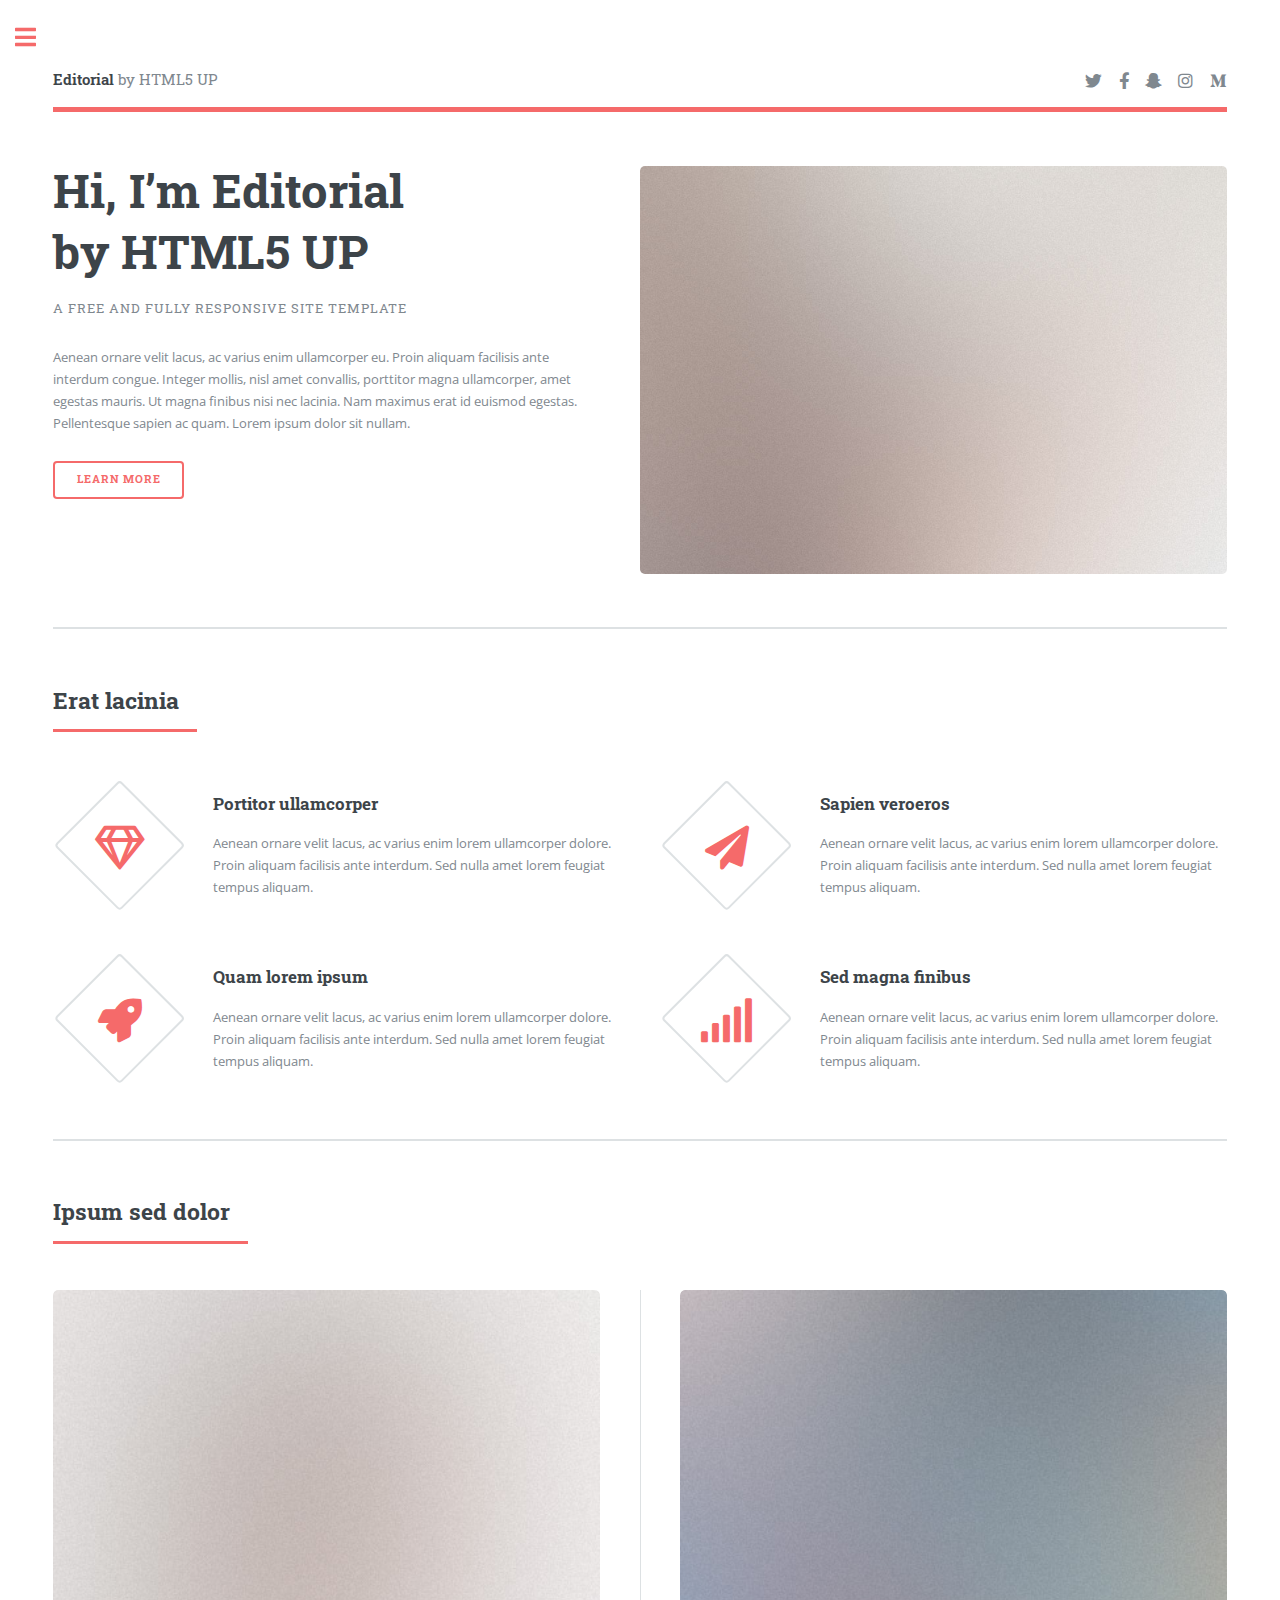
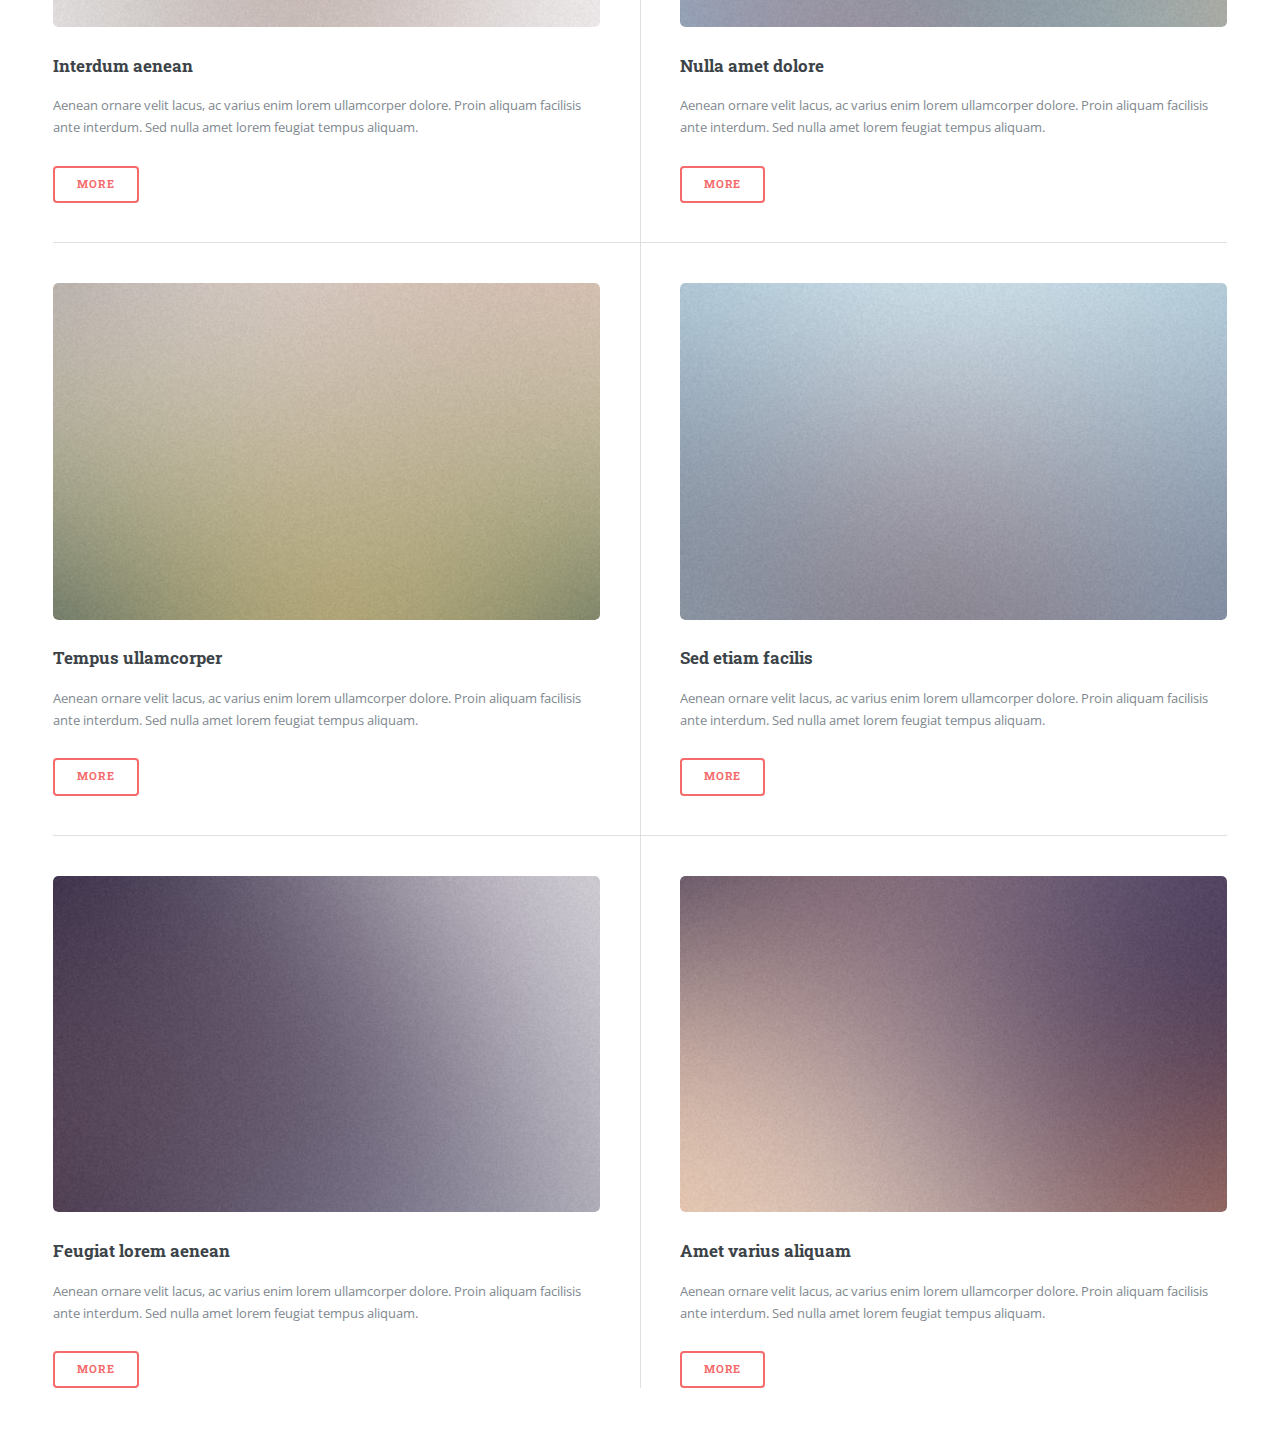
==== docs/index.html @ 372efa98 "updates" ====
<!DOCTYPE HTML>
<!--
	Editorial by HTML5 UP
	html5up.net | @ajlkn
	Free for personal and commercial use under the CCA 3.0 license (html5up.net/license)
-->
<html>
	<head>
		<title>Editorial by HTML5 UP</title>
		<meta charset="utf-8" />
		<meta name="viewport" content="width=device-width, initial-scale=1, user-scalable=no" />
		<link rel="stylesheet" href="assets/css/main.css" />
	</head>
	<body class="is-preload">

		<!-- Wrapper -->
			<div id="wrapper">

				<!-- Main -->
					<div id="main">
						<div class="inner">

							<!-- Header -->
								<header id="header">
									<a href="index.html" class="logo"><strong>Editorial</strong> by HTML5 UP</a>
									<ul class="icons">
										<li><a href="#" class="icon brands fa-twitter"><span class="label">Twitter</span></a></li>
										<li><a href="#" class="icon brands fa-facebook-f"><span class="label">Facebook</span></a></li>
										<li><a href="#" class="icon brands fa-snapchat-ghost"><span class="label">Snapchat</span></a></li>
										<li><a href="#" class="icon brands fa-instagram"><span class="label">Instagram</span></a></li>
										<li><a href="#" class="icon brands fa-medium-m"><span class="label">Medium</span></a></li>
									</ul>
								</header>

							<!-- Banner -->
								<section id="banner">
									<div class="content">
										<header>
											<h1>Hi, I’m Editorial<br />
											by HTML5 UP</h1>
											<p>A free and fully responsive site template</p>
										</header>
										<p>Aenean ornare velit lacus, ac varius enim ullamcorper eu. Proin aliquam facilisis ante interdum congue. Integer mollis, nisl amet convallis, porttitor magna ullamcorper, amet egestas mauris. Ut magna finibus nisi nec lacinia. Nam maximus erat id euismod egestas. Pellentesque sapien ac quam. Lorem ipsum dolor sit nullam.</p>
										<ul class="actions">
											<li><a href="#" class="button big">Learn More</a></li>
										</ul>
									</div>
									<span class="image object">
										<img src="images/pic10.jpg" alt="" />
									</span>
								</section>

							<!-- Section -->
								<section>
									<header class="major">
										<h2>Erat lacinia</h2>
									</header>
									<div class="features">
										<article>
											<span class="icon fa-gem"></span>
											<div class="content">
												<h3>Portitor ullamcorper</h3>
												<p>Aenean ornare velit lacus, ac varius enim lorem ullamcorper dolore. Proin aliquam facilisis ante interdum. Sed nulla amet lorem feugiat tempus aliquam.</p>
											</div>
										</article>
										<article>
											<span class="icon solid fa-paper-plane"></span>
											<div class="content">
												<h3>Sapien veroeros</h3>
												<p>Aenean ornare velit lacus, ac varius enim lorem ullamcorper dolore. Proin aliquam facilisis ante interdum. Sed nulla amet lorem feugiat tempus aliquam.</p>
											</div>
										</article>
										<article>
											<span class="icon solid fa-rocket"></span>
											<div class="content">
												<h3>Quam lorem ipsum</h3>
												<p>Aenean ornare velit lacus, ac varius enim lorem ullamcorper dolore. Proin aliquam facilisis ante interdum. Sed nulla amet lorem feugiat tempus aliquam.</p>
											</div>
										</article>
										<article>
											<span class="icon solid fa-signal"></span>
											<div class="content">
												<h3>Sed magna finibus</h3>
												<p>Aenean ornare velit lacus, ac varius enim lorem ullamcorper dolore. Proin aliquam facilisis ante interdum. Sed nulla amet lorem feugiat tempus aliquam.</p>
											</div>
										</article>
									</div>
								</section>

							<!-- Section -->
								<section>
									<header class="major">
										<h2>Ipsum sed dolor</h2>
									</header>
									<div class="posts">
										<article>
											<a href="#" class="image"><img src="images/pic01.jpg" alt="" /></a>
											<h3>Interdum aenean</h3>
											<p>Aenean ornare velit lacus, ac varius enim lorem ullamcorper dolore. Proin aliquam facilisis ante interdum. Sed nulla amet lorem feugiat tempus aliquam.</p>
											<ul class="actions">
												<li><a href="#" class="button">More</a></li>
											</ul>
										</article>
										<article>
											<a href="#" class="image"><img src="images/pic02.jpg" alt="" /></a>
											<h3>Nulla amet dolore</h3>
											<p>Aenean ornare velit lacus, ac varius enim lorem ullamcorper dolore. Proin aliquam facilisis ante interdum. Sed nulla amet lorem feugiat tempus aliquam.</p>
											<ul class="actions">
												<li><a href="#" class="button">More</a></li>
											</ul>
										</article>
										<article>
											<a href="#" class="image"><img src="images/pic03.jpg" alt="" /></a>
											<h3>Tempus ullamcorper</h3>
											<p>Aenean ornare velit lacus, ac varius enim lorem ullamcorper dolore. Proin aliquam facilisis ante interdum. Sed nulla amet lorem feugiat tempus aliquam.</p>
											<ul class="actions">
												<li><a href="#" class="button">More</a></li>
											</ul>
										</article>
										<article>
											<a href="#" class="image"><img src="images/pic04.jpg" alt="" /></a>
											<h3>Sed etiam facilis</h3>
											<p>Aenean ornare velit lacus, ac varius enim lorem ullamcorper dolore. Proin aliquam facilisis ante interdum. Sed nulla amet lorem feugiat tempus aliquam.</p>
											<ul class="actions">
												<li><a href="#" class="button">More</a></li>
											</ul>
										</article>
										<article>
											<a href="#" class="image"><img src="images/pic05.jpg" alt="" /></a>
											<h3>Feugiat lorem aenean</h3>
											<p>Aenean ornare velit lacus, ac varius enim lorem ullamcorper dolore. Proin aliquam facilisis ante interdum. Sed nulla amet lorem feugiat tempus aliquam.</p>
											<ul class="actions">
												<li><a href="#" class="button">More</a></li>
											</ul>
										</article>
										<article>
											<a href="#" class="image"><img src="images/pic06.jpg" alt="" /></a>
											<h3>Amet varius aliquam</h3>
											<p>Aenean ornare velit lacus, ac varius enim lorem ullamcorper dolore. Proin aliquam facilisis ante interdum. Sed nulla amet lorem feugiat tempus aliquam.</p>
											<ul class="actions">
												<li><a href="#" class="button">More</a></li>
											</ul>
										</article>
									</div>
								</section>

						</div>
					</div>

				<!-- Sidebar -->
					<div id="sidebar">
						<div class="inner">

							<!-- Search -->
								<section id="search" class="alt">
									<form method="post" action="#">
										<input type="text" name="query" id="query" placeholder="Search" />
									</form>
								</section>

							<!-- Menu -->
								<nav id="menu">
									<header class="major">
										<h2>Menu</h2>
									</header>
									<ul>
										<li><a href="index.html">Homepage</a></li>
										<li><a href="generic.html">Generic</a></li>
										<li><a href="elements.html">Elements</a></li>
										<li>
											<span class="opener">Submenu</span>
											<ul>
												<li><a href="#">Lorem Dolor</a></li>
												<li><a href="#">Ipsum Adipiscing</a></li>
												<li><a href="#">Tempus Magna</a></li>
												<li><a href="#">Feugiat Veroeros</a></li>
											</ul>
										</li>
										<li><a href="#">Etiam Dolore</a></li>
										<li><a href="#">Adipiscing</a></li>
										<li>
											<span class="opener">Another Submenu</span>
											<ul>
												<li><a href="#">Lorem Dolor</a></li>
												<li><a href="#">Ipsum Adipiscing</a></li>
												<li><a href="#">Tempus Magna</a></li>
												<li><a href="#">Feugiat Veroeros</a></li>
											</ul>
										</li>
										<li><a href="#">Maximus Erat</a></li>
										<li><a href="#">Sapien Mauris</a></li>
										<li><a href="#">Amet Lacinia</a></li>
									</ul>
								</nav>

							<!-- Section -->
								<section>
									<header class="major">
										<h2>Ante interdum</h2>
									</header>
									<div class="mini-posts">
										<article>
											<a href="#" class="image"><img src="images/pic07.jpg" alt="" /></a>
											<p>Aenean ornare velit lacus, ac varius enim lorem ullamcorper dolore aliquam.</p>
										</article>
										<article>
											<a href="#" class="image"><img src="images/pic08.jpg" alt="" /></a>
											<p>Aenean ornare velit lacus, ac varius enim lorem ullamcorper dolore aliquam.</p>
										</article>
										<article>
											<a href="#" class="image"><img src="images/pic09.jpg" alt="" /></a>
											<p>Aenean ornare velit lacus, ac varius enim lorem ullamcorper dolore aliquam.</p>
										</article>
									</div>
									<ul class="actions">
										<li><a href="#" class="button">More</a></li>
									</ul>
								</section>

							<!-- Section -->
								<section>
									<header class="major">
										<h2>Get in touch</h2>
									</header>
									<p>Sed varius enim lorem ullamcorper dolore aliquam aenean ornare velit lacus, ac varius enim lorem ullamcorper dolore. Proin sed aliquam facilisis ante interdum. Sed nulla amet lorem feugiat tempus aliquam.</p>
									<ul class="contact">
										<li class="icon solid fa-envelope"><a href="#">information@untitled.tld</a></li>
										<li class="icon solid fa-phone">(000) 000-0000</li>
										<li class="icon solid fa-home">1234 Somewhere Road #8254<br />
										Nashville, TN 00000-0000</li>
									</ul>
								</section>

							<!-- Footer -->
								<footer id="footer">
									<p class="copyright">&copy; Untitled. All rights reserved. Demo Images: <a href="https://unsplash.com">Unsplash</a>. Design: <a href="https://html5up.net">HTML5 UP</a>.</p>
								</footer>

						</div>
					</div>

			</div>

		<!-- Scripts -->
			<script src="assets/js/jquery.min.js"></script>
			<script src="assets/js/browser.min.js"></script>
			<script src="assets/js/breakpoints.min.js"></script>
			<script src="assets/js/util.js"></script>
			<script src="assets/js/main.js"></script>

	</body>
</html>
---- docs/assets/css/main.css ----
@import url(fontawesome-all.min.css);
@import url("https://fonts.googleapis.com/css?family=Open+Sans:400,600,400italic,600italic|Roboto+Slab:400,700");
/*
	Editorial by HTML5 UP
	html5up.net | @ajlkn
	Free for personal and commercial use under the CCA 3.0 license (html5up.net/license)
*/
html, body, div, span, applet, object,
iframe, h1, h2, h3, h4, h5, h6, p, blockquote,
pre, a, abbr, acronym, address, big, cite,
code, del, dfn, em, img, ins, kbd, q, s, samp,
small, strike, strong, sub, sup, tt, var, b,
u, i, center, dl, dt, dd, ol, ul, li, fieldset,
form, label, legend, table, caption, tbody,
tfoot, thead, tr, th, td, article, aside,
canvas, details, embed, figure, figcaption,
footer, header, hgroup, menu, nav, output, ruby,
section, summary, time, mark, audio, video {
  margin: 0;
  padding: 0;
  border: 0;
  font-size: 100%;
  font: inherit;
  vertical-align: baseline; }

article, aside, details, figcaption, figure,
footer, header, hgroup, menu, nav, section {
  display: block; }

body {
  line-height: 1; }

ol, ul {
  list-style: none; }

blockquote, q {
  quotes: none; }
  blockquote:before, blockquote:after, q:before, q:after {
    content: '';
    content: none; }

table {
  border-collapse: collapse;
  border-spacing: 0; }

body {
  -webkit-text-size-adjust: none; }

mark {
  background-color: transparent;
  color: inherit; }

input::-moz-focus-inner {
  border: 0;
  padding: 0; }

input, select, textarea {
  -moz-appearance: none;
  -webkit-appearance: none;
  -ms-appearance: none;
  appearance: none; }

/* Basic */
@-ms-viewport {
  width: device-width; }

body {
  -ms-overflow-style: scrollbar; }

@media screen and (max-width: 480px) {
  html, body {
    min-width: 320px; } }

html {
  box-sizing: border-box; }

*, *:before, *:after {
  box-sizing: inherit; }

body {
  background: #ffffff; }
  body.is-preload *, body.is-preload *:before, body.is-preload *:after, body.is-resizing *, body.is-resizing *:before, body.is-resizing *:after {
    -moz-animation: none !important;
    -webkit-animation: none !important;
    -ms-animation: none !important;
    animation: none !important;
    -moz-transition: none !important;
    -webkit-transition: none !important;
    -ms-transition: none !important;
    transition: none !important; }

/* Type */
body, input, select, textarea {
  color: #7f888f;
  font-family: "Open Sans", sans-serif;
  font-size: 13pt;
  font-weight: 400;
  line-height: 1.65; }
  @media screen and (max-width: 1680px) {
    body, input, select, textarea {
      font-size: 11pt; } }
  @media screen and (max-width: 1280px) {
    body, input, select, textarea {
      font-size: 10pt; } }
  @media screen and (max-width: 360px) {
    body, input, select, textarea {
      font-size: 9pt; } }

a {
  -moz-transition: color 0.2s ease-in-out, border-bottom-color 0.2s ease-in-out;
  -webkit-transition: color 0.2s ease-in-out, border-bottom-color 0.2s ease-in-out;
  -ms-transition: color 0.2s ease-in-out, border-bottom-color 0.2s ease-in-out;
  transition: color 0.2s ease-in-out, border-bottom-color 0.2s ease-in-out;
  border-bottom: dotted 1px;
  color: #f56a6a;
  text-decoration: none; }
  a:hover {
    border-bottom-color: #f56a6a;
    color: #f56a6a !important; }
    a:hover strong {
      color: inherit; }

strong, b {
  color: #3d4449;
  font-weight: 600; }

em, i {
  font-style: italic; }

p {
  margin: 0 0 2em 0; }

h1, h2, h3, h4, h5, h6 {
  color: #3d4449;
  font-family: "Roboto Slab", serif;
  font-weight: 700;
  line-height: 1.5;
  margin: 0 0 1em 0; }
  h1 a, h2 a, h3 a, h4 a, h5 a, h6 a {
    color: inherit;
    text-decoration: none;
    border-bottom: 0; }

h1 {
  font-size: 4em;
  margin: 0 0 0.5em 0;
  line-height: 1.3; }

h2 {
  font-size: 1.75em; }

h3 {
  font-size: 1.25em; }

h4 {
  font-size: 1.1em; }

h5 {
  font-size: 0.9em; }

h6 {
  font-size: 0.7em; }

@media screen and (max-width: 1680px) {
  h1 {
    font-size: 3.5em; } }

@media screen and (max-width: 980px) {
  h1 {
    font-size: 3.25em; } }

@media screen and (max-width: 736px) {
  h1 {
    font-size: 2em;
    line-height: 1.4; }
  h2 {
    font-size: 1.5em; } }

sub {
  font-size: 0.8em;
  position: relative;
  top: 0.5em; }

sup {
  font-size: 0.8em;
  position: relative;
  top: -0.5em; }

blockquote {
  border-left: solid 3px rgba(210, 215, 217, 0.75);
  font-style: italic;
  margin: 0 0 2em 0;
  padding: 0.5em 0 0.5em 2em; }

code {
  background: rgba(230, 235, 237, 0.25);
  border-radius: 0.375em;
  border: solid 1px rgba(210, 215, 217, 0.75);
  font-family: "Courier New", monospace;
  font-size: 0.9em;
  margin: 0 0.25em;
  padding: 0.25em 0.65em; }

pre {
  -webkit-overflow-scrolling: touch;
  font-family: "Courier New", monospace;
  font-size: 0.9em;
  margin: 0 0 2em 0; }
  pre code {
    display: block;
    line-height: 1.75;
    padding: 1em 1.5em;
    overflow-x: auto; }

hr {
  border: 0;
  border-bottom: solid 1px rgba(210, 215, 217, 0.75);
  margin: 2em 0; }
  hr.major {
    margin: 3em 0; }

.align-left {
  text-align: left; }

.align-center {
  text-align: center; }

.align-right {
  text-align: right; }

/* Row */
.row {
  display: flex;
  flex-wrap: wrap;
  box-sizing: border-box;
  align-items: stretch; }
  .row > * {
    box-sizing: border-box; }
  .row.gtr-uniform > * > :last-child {
    margin-bottom: 0; }
  .row.aln-left {
    justify-content: flex-start; }
  .row.aln-center {
    justify-content: center; }
  .row.aln-right {
    justify-content: flex-end; }
  .row.aln-top {
    align-items: flex-start; }
  .row.aln-middle {
    align-items: center; }
  .row.aln-bottom {
    align-items: flex-end; }
  .row > .imp {
    order: -1; }
  .row > .col-1 {
    width: 8.33333%; }
  .row > .off-1 {
    margin-left: 8.33333%; }
  .row > .col-2 {
    width: 16.66667%; }
  .row > .off-2 {
    margin-left: 16.66667%; }
  .row > .col-3 {
    width: 25%; }
  .row > .off-3 {
    margin-left: 25%; }
  .row > .col-4 {
    width: 33.33333%; }
  .row > .off-4 {
    margin-left: 33.33333%; }
  .row > .col-5 {
    width: 41.66667%; }
  .row > .off-5 {
    margin-left: 41.66667%; }
  .row > .col-6 {
    width: 50%; }
  .row > .off-6 {
    margin-left: 50%; }
  .row > .col-7 {
    width: 58.33333%; }
  .row > .off-7 {
    margin-left: 58.33333%; }
  .row > .col-8 {
    width: 66.66667%; }
  .row > .off-8 {
    margin-left: 66.66667%; }
  .row > .col-9 {
    width: 75%; }
  .row > .off-9 {
    margin-left: 75%; }
  .row > .col-10 {
    width: 83.33333%; }
  .row > .off-10 {
    margin-left: 83.33333%; }
  .row > .col-11 {
    width: 91.66667%; }
  .row > .off-11 {
    margin-left: 91.66667%; }
  .row > .col-12 {
    width: 100%; }
  .row > .off-12 {
    margin-left: 100%; }
  .row.gtr-0 {
    margin-top: 0;
    margin-left: 0em; }
    .row.gtr-0 > * {
      padding: 0 0 0 0em; }
    .row.gtr-0.gtr-uniform {
      margin-top: 0em; }
      .row.gtr-0.gtr-uniform > * {
        padding-top: 0em; }
  .row.gtr-25 {
    margin-top: 0;
    margin-left: -0.375em; }
    .row.gtr-25 > * {
      padding: 0 0 0 0.375em; }
    .row.gtr-25.gtr-uniform {
      margin-top: -0.375em; }
      .row.gtr-25.gtr-uniform > * {
        padding-top: 0.375em; }
  .row.gtr-50 {
    margin-top: 0;
    margin-left: -0.75em; }
    .row.gtr-50 > * {
      padding: 0 0 0 0.75em; }
    .row.gtr-50.gtr-uniform {
      margin-top: -0.75em; }
      .row.gtr-50.gtr-uniform > * {
        padding-top: 0.75em; }
  .row {
    margin-top: 0;
    margin-left: -1.5em; }
    .row > * {
      padding: 0 0 0 1.5em; }
    .row.gtr-uniform {
      margin-top: -1.5em; }
      .row.gtr-uniform > * {
        padding-top: 1.5em; }
  .row.gtr-150 {
    margin-top: 0;
    margin-left: -2.25em; }
    .row.gtr-150 > * {
      padding: 0 0 0 2.25em; }
    .row.gtr-150.gtr-uniform {
      margin-top: -2.25em; }
      .row.gtr-150.gtr-uniform > * {
        padding-top: 2.25em; }
  .row.gtr-200 {
    margin-top: 0;
    margin-left: -3em; }
    .row.gtr-200 > * {
      padding: 0 0 0 3em; }
    .row.gtr-200.gtr-uniform {
      margin-top: -3em; }
      .row.gtr-200.gtr-uniform > * {
        padding-top: 3em; }
  @media screen and (max-width: 1680px) {
    .row {
      display: flex;
      flex-wrap: wrap;
      box-sizing: border-box;
      align-items: stretch; }
      .row > * {
        box-sizing: border-box; }
      .row.gtr-uniform > * > :last-child {
        margin-bottom: 0; }
      .row.aln-left {
        justify-content: flex-start; }
      .row.aln-center {
        justify-content: center; }
      .row.aln-right {
        justify-content: flex-end; }
      .row.aln-top {
        align-items: flex-start; }
      .row.aln-middle {
        align-items: center; }
      .row.aln-bottom {
        align-items: flex-end; }
      .row > .imp-xlarge {
        order: -1; }
      .row > .col-1-xlarge {
        width: 8.33333%; }
      .row > .off-1-xlarge {
        margin-left: 8.33333%; }
      .row > .col-2-xlarge {
        width: 16.66667%; }
      .row > .off-2-xlarge {
        margin-left: 16.66667%; }
      .row > .col-3-xlarge {
        width: 25%; }
      .row > .off-3-xlarge {
        margin-left: 25%; }
      .row > .col-4-xlarge {
        width: 33.33333%; }
      .row > .off-4-xlarge {
        margin-left: 33.33333%; }
      .row > .col-5-xlarge {
        width: 41.66667%; }
      .row > .off-5-xlarge {
        margin-left: 41.66667%; }
      .row > .col-6-xlarge {
        width: 50%; }
      .row > .off-6-xlarge {
        margin-left: 50%; }
      .row > .col-7-xlarge {
        width: 58.33333%; }
      .row > .off-7-xlarge {
        margin-left: 58.33333%; }
      .row > .col-8-xlarge {
        width: 66.66667%; }
      .row > .off-8-xlarge {
        margin-left: 66.66667%; }
      .row > .col-9-xlarge {
        width: 75%; }
      .row > .off-9-xlarge {
        margin-left: 75%; }
      .row > .col-10-xlarge {
        width: 83.33333%; }
      .row > .off-10-xlarge {
        margin-left: 83.33333%; }
      .row > .col-11-xlarge {
        width: 91.66667%; }
      .row > .off-11-xlarge {
        margin-left: 91.66667%; }
      .row > .col-12-xlarge {
        width: 100%; }
      .row > .off-12-xlarge {
        margin-left: 100%; }
      .row.gtr-0 {
        margin-top: 0;
        margin-left: 0em; }
        .row.gtr-0 > * {
          padding: 0 0 0 0em; }
        .row.gtr-0.gtr-uniform {
          margin-top: 0em; }
          .row.gtr-0.gtr-uniform > * {
            padding-top: 0em; }
      .row.gtr-25 {
        margin-top: 0;
        margin-left: -0.375em; }
        .row.gtr-25 > * {
          padding: 0 0 0 0.375em; }
        .row.gtr-25.gtr-uniform {
          margin-top: -0.375em; }
          .row.gtr-25.gtr-uniform > * {
            padding-top: 0.375em; }
      .row.gtr-50 {
        margin-top: 0;
        margin-left: -0.75em; }
        .row.gtr-50 > * {
          padding: 0 0 0 0.75em; }
        .row.gtr-50.gtr-uniform {
          margin-top: -0.75em; }
          .row.gtr-50.gtr-uniform > * {
            padding-top: 0.75em; }
      .row {
        margin-top: 0;
        margin-left: -1.5em; }
        .row > * {
          padding: 0 0 0 1.5em; }
        .row.gtr-uniform {
          margin-top: -1.5em; }
          .row.gtr-uniform > * {
            padding-top: 1.5em; }
      .row.gtr-150 {
        margin-top: 0;
        margin-left: -2.25em; }
        .row.gtr-150 > * {
          padding: 0 0 0 2.25em; }
        .row.gtr-150.gtr-uniform {
          margin-top: -2.25em; }
          .row.gtr-150.gtr-uniform > * {
            padding-top: 2.25em; }
      .row.gtr-200 {
        margin-top: 0;
        margin-left: -3em; }
        .row.gtr-200 > * {
          padding: 0 0 0 3em; }
        .row.gtr-200.gtr-uniform {
          margin-top: -3em; }
          .row.gtr-200.gtr-uniform > * {
            padding-top: 3em; } }
  @media screen and (max-width: 1280px) {
    .row {
      display: flex;
      flex-wrap: wrap;
      box-sizing: border-box;
      align-items: stretch; }
      .row > * {
        box-sizing: border-box; }
      .row.gtr-uniform > * > :last-child {
        margin-bottom: 0; }
      .row.aln-left {
        justify-content: flex-start; }
      .row.aln-center {
        justify-content: center; }
      .row.aln-right {
        justify-content: flex-end; }
      .row.aln-top {
        align-items: flex-start; }
      .row.aln-middle {
        align-items: center; }
      .row.aln-bottom {
        align-items: flex-end; }
      .row > .imp-large {
        order: -1; }
      .row > .col-1-large {
        width: 8.33333%; }
      .row > .off-1-large {
        margin-left: 8.33333%; }
      .row > .col-2-large {
        width: 16.66667%; }
      .row > .off-2-large {
        margin-left: 16.66667%; }
      .row > .col-3-large {
        width: 25%; }
      .row > .off-3-large {
        margin-left: 25%; }
      .row > .col-4-large {
        width: 33.33333%; }
      .row > .off-4-large {
        margin-left: 33.33333%; }
      .row > .col-5-large {
        width: 41.66667%; }
      .row > .off-5-large {
        margin-left: 41.66667%; }
      .row > .col-6-large {
        width: 50%; }
      .row > .off-6-large {
        margin-left: 50%; }
      .row > .col-7-large {
        width: 58.33333%; }
      .row > .off-7-large {
        margin-left: 58.33333%; }
      .row > .col-8-large {
        width: 66.66667%; }
      .row > .off-8-large {
        margin-left: 66.66667%; }
      .row > .col-9-large {
        width: 75%; }
      .row > .off-9-large {
        margin-left: 75%; }
      .row > .col-10-large {
        width: 83.33333%; }
      .row > .off-10-large {
        margin-left: 83.33333%; }
      .row > .col-11-large {
        width: 91.66667%; }
      .row > .off-11-large {
        margin-left: 91.66667%; }
      .row > .col-12-large {
        width: 100%; }
      .row > .off-12-large {
        margin-left: 100%; }
      .row.gtr-0 {
        margin-top: 0;
        margin-left: 0em; }
        .row.gtr-0 > * {
          padding: 0 0 0 0em; }
        .row.gtr-0.gtr-uniform {
          margin-top: 0em; }
          .row.gtr-0.gtr-uniform > * {
            padding-top: 0em; }
      .row.gtr-25 {
        margin-top: 0;
        margin-left: -0.375em; }
        .row.gtr-25 > * {
          padding: 0 0 0 0.375em; }
        .row.gtr-25.gtr-uniform {
          margin-top: -0.375em; }
          .row.gtr-25.gtr-uniform > * {
            padding-top: 0.375em; }
      .row.gtr-50 {
        margin-top: 0;
        margin-left: -0.75em; }
        .row.gtr-50 > * {
          padding: 0 0 0 0.75em; }
        .row.gtr-50.gtr-uniform {
          margin-top: -0.75em; }
          .row.gtr-50.gtr-uniform > * {
            padding-top: 0.75em; }
      .row {
        margin-top: 0;
        margin-left: -1.5em; }
        .row > * {
          padding: 0 0 0 1.5em; }
        .row.gtr-uniform {
          margin-top: -1.5em; }
          .row.gtr-uniform > * {
            padding-top: 1.5em; }
      .row.gtr-150 {
        margin-top: 0;
        margin-left: -2.25em; }
        .row.gtr-150 > * {
          padding: 0 0 0 2.25em; }
        .row.gtr-150.gtr-uniform {
          margin-top: -2.25em; }
          .row.gtr-150.gtr-uniform > * {
            padding-top: 2.25em; }
      .row.gtr-200 {
        margin-top: 0;
        margin-left: -3em; }
        .row.gtr-200 > * {
          padding: 0 0 0 3em; }
        .row.gtr-200.gtr-uniform {
          margin-top: -3em; }
          .row.gtr-200.gtr-uniform > * {
            padding-top: 3em; } }
  @media screen and (max-width: 980px) {
    .row {
      display: flex;
      flex-wrap: wrap;
      box-sizing: border-box;
      align-items: stretch; }
      .row > * {
        box-sizing: border-box; }
      .row.gtr-uniform > * > :last-child {
        margin-bottom: 0; }
      .row.aln-left {
        justify-content: flex-start; }
      .row.aln-center {
        justify-content: center; }
      .row.aln-right {
        justify-content: flex-end; }
      .row.aln-top {
        align-items: flex-start; }
      .row.aln-middle {
        align-items: center; }
      .row.aln-bottom {
        align-items: flex-end; }
      .row > .imp-medium {
        order: -1; }
      .row > .col-1-medium {
        width: 8.33333%; }
      .row > .off-1-medium {
        margin-left: 8.33333%; }
      .row > .col-2-medium {
        width: 16.66667%; }
      .row > .off-2-medium {
        margin-left: 16.66667%; }
      .row > .col-3-medium {
        width: 25%; }
      .row > .off-3-medium {
        margin-left: 25%; }
      .row > .col-4-medium {
        width: 33.33333%; }
      .row > .off-4-medium {
        margin-left: 33.33333%; }
      .row > .col-5-medium {
        width: 41.66667%; }
      .row > .off-5-medium {
        margin-left: 41.66667%; }
      .row > .col-6-medium {
        width: 50%; }
      .row > .off-6-medium {
        margin-left: 50%; }
      .row > .col-7-medium {
        width: 58.33333%; }
      .row > .off-7-medium {
        margin-left: 58.33333%; }
      .row > .col-8-medium {
        width: 66.66667%; }
      .row > .off-8-medium {
        margin-left: 66.66667%; }
      .row > .col-9-medium {
        width: 75%; }
      .row > .off-9-medium {
        margin-left: 75%; }
      .row > .col-10-medium {
        width: 83.33333%; }
      .row > .off-10-medium {
        margin-left: 83.33333%; }
      .row > .col-11-medium {
        width: 91.66667%; }
      .row > .off-11-medium {
        margin-left: 91.66667%; }
      .row > .col-12-medium {
        width: 100%; }
      .row > .off-12-medium {
        margin-left: 100%; }
      .row.gtr-0 {
        margin-top: 0;
        margin-left: 0em; }
        .row.gtr-0 > * {
          padding: 0 0 0 0em; }
        .row.gtr-0.gtr-uniform {
          margin-top: 0em; }
          .row.gtr-0.gtr-uniform > * {
            padding-top: 0em; }
      .row.gtr-25 {
        margin-top: 0;
        margin-left: -0.375em; }
        .row.gtr-25 > * {
          padding: 0 0 0 0.375em; }
        .row.gtr-25.gtr-uniform {
          margin-top: -0.375em; }
          .row.gtr-25.gtr-uniform > * {
            padding-top: 0.375em; }
      .row.gtr-50 {
        margin-top: 0;
        margin-left: -0.75em; }
        .row.gtr-50 > * {
          padding: 0 0 0 0.75em; }
        .row.gtr-50.gtr-uniform {
          margin-top: -0.75em; }
          .row.gtr-50.gtr-uniform > * {
            padding-top: 0.75em; }
      .row {
        margin-top: 0;
        margin-left: -1.5em; }
        .row > * {
          padding: 0 0 0 1.5em; }
        .row.gtr-uniform {
          margin-top: -1.5em; }
          .row.gtr-uniform > * {
            padding-top: 1.5em; }
      .row.gtr-150 {
        margin-top: 0;
        margin-left: -2.25em; }
        .row.gtr-150 > * {
          padding: 0 0 0 2.25em; }
        .row.gtr-150.gtr-uniform {
          margin-top: -2.25em; }
          .row.gtr-150.gtr-uniform > * {
            padding-top: 2.25em; }
      .row.gtr-200 {
        margin-top: 0;
        margin-left: -3em; }
        .row.gtr-200 > * {
          padding: 0 0 0 3em; }
        .row.gtr-200.gtr-uniform {
          margin-top: -3em; }
          .row.gtr-200.gtr-uniform > * {
            padding-top: 3em; } }
  @media screen and (max-width: 736px) {
    .row {
      display: flex;
      flex-wrap: wrap;
      box-sizing: border-box;
      align-items: stretch; }
      .row > * {
        box-sizing: border-box; }
      .row.gtr-uniform > * > :last-child {
        margin-bottom: 0; }
      .row.aln-left {
        justify-content: flex-start; }
      .row.aln-center {
        justify-content: center; }
      .row.aln-right {
        justify-content: flex-end; }
      .row.aln-top {
        align-items: flex-start; }
      .row.aln-middle {
        align-items: center; }
      .row.aln-bottom {
        align-items: flex-end; }
      .row > .imp-small {
        order: -1; }
      .row > .col-1-small {
        width: 8.33333%; }
      .row > .off-1-small {
        margin-left: 8.33333%; }
      .row > .col-2-small {
        width: 16.66667%; }
      .row > .off-2-small {
        margin-left: 16.66667%; }
      .row > .col-3-small {
        width: 25%; }
      .row > .off-3-small {
        margin-left: 25%; }
      .row > .col-4-small {
        width: 33.33333%; }
      .row > .off-4-small {
        margin-left: 33.33333%; }
      .row > .col-5-small {
        width: 41.66667%; }
      .row > .off-5-small {
        margin-left: 41.66667%; }
      .row > .col-6-small {
        width: 50%; }
      .row > .off-6-small {
        margin-left: 50%; }
      .row > .col-7-small {
        width: 58.33333%; }
      .row > .off-7-small {
        margin-left: 58.33333%; }
      .row > .col-8-small {
        width: 66.66667%; }
      .row > .off-8-small {
        margin-left: 66.66667%; }
      .row > .col-9-small {
        width: 75%; }
      .row > .off-9-small {
        margin-left: 75%; }
      .row > .col-10-small {
        width: 83.33333%; }
      .row > .off-10-small {
        margin-left: 83.33333%; }
      .row > .col-11-small {
        width: 91.66667%; }
      .row > .off-11-small {
        margin-left: 91.66667%; }
      .row > .col-12-small {
        width: 100%; }
      .row > .off-12-small {
        margin-left: 100%; }
      .row.gtr-0 {
        margin-top: 0;
        margin-left: 0em; }
        .row.gtr-0 > * {
          padding: 0 0 0 0em; }
        .row.gtr-0.gtr-uniform {
          margin-top: 0em; }
          .row.gtr-0.gtr-uniform > * {
            padding-top: 0em; }
      .row.gtr-25 {
        margin-top: 0;
        margin-left: -0.375em; }
        .row.gtr-25 > * {
          padding: 0 0 0 0.375em; }
        .row.gtr-25.gtr-uniform {
          margin-top: -0.375em; }
          .row.gtr-25.gtr-uniform > * {
            padding-top: 0.375em; }
      .row.gtr-50 {
        margin-top: 0;
        margin-left: -0.75em; }
        .row.gtr-50 > * {
          padding: 0 0 0 0.75em; }
        .row.gtr-50.gtr-uniform {
          margin-top: -0.75em; }
          .row.gtr-50.gtr-uniform > * {
            padding-top: 0.75em; }
      .row {
        margin-top: 0;
        margin-left: -1.5em; }
        .row > * {
          padding: 0 0 0 1.5em; }
        .row.gtr-uniform {
          margin-top: -1.5em; }
          .row.gtr-uniform > * {
            padding-top: 1.5em; }
      .row.gtr-150 {
        margin-top: 0;
        margin-left: -2.25em; }
        .row.gtr-150 > * {
          padding: 0 0 0 2.25em; }
        .row.gtr-150.gtr-uniform {
          margin-top: -2.25em; }
          .row.gtr-150.gtr-uniform > * {
            padding-top: 2.25em; }
      .row.gtr-200 {
        margin-top: 0;
        margin-left: -3em; }
        .row.gtr-200 > * {
          padding: 0 0 0 3em; }
        .row.gtr-200.gtr-uniform {
          margin-top: -3em; }
          .row.gtr-200.gtr-uniform > * {
            padding-top: 3em; } }
  @media screen and (max-width: 480px) {
    .row {
      display: flex;
      flex-wrap: wrap;
      box-sizing: border-box;
      align-items: stretch; }
      .row > * {
        box-sizing: border-box; }
      .row.gtr-uniform > * > :last-child {
        margin-bottom: 0; }
      .row.aln-left {
        justify-content: flex-start; }
      .row.aln-center {
        justify-content: center; }
      .row.aln-right {
        justify-content: flex-end; }
      .row.aln-top {
        align-items: flex-start; }
      .row.aln-middle {
        align-items: center; }
      .row.aln-bottom {
        align-items: flex-end; }
      .row > .imp-xsmall {
        order: -1; }
      .row > .col-1-xsmall {
        width: 8.33333%; }
      .row > .off-1-xsmall {
        margin-left: 8.33333%; }
      .row > .col-2-xsmall {
        width: 16.66667%; }
      .row > .off-2-xsmall {
        margin-left: 16.66667%; }
      .row > .col-3-xsmall {
        width: 25%; }
      .row > .off-3-xsmall {
        margin-left: 25%; }
      .row > .col-4-xsmall {
        width: 33.33333%; }
      .row > .off-4-xsmall {
        margin-left: 33.33333%; }
      .row > .col-5-xsmall {
        width: 41.66667%; }
      .row > .off-5-xsmall {
        margin-left: 41.66667%; }
      .row > .col-6-xsmall {
        width: 50%; }
      .row > .off-6-xsmall {
        margin-left: 50%; }
      .row > .col-7-xsmall {
        width: 58.33333%; }
      .row > .off-7-xsmall {
        margin-left: 58.33333%; }
      .row > .col-8-xsmall {
        width: 66.66667%; }
      .row > .off-8-xsmall {
        margin-left: 66.66667%; }
      .row > .col-9-xsmall {
        width: 75%; }
      .row > .off-9-xsmall {
        margin-left: 75%; }
      .row > .col-10-xsmall {
        width: 83.33333%; }
      .row > .off-10-xsmall {
        margin-left: 83.33333%; }
      .row > .col-11-xsmall {
        width: 91.66667%; }
      .row > .off-11-xsmall {
        margin-left: 91.66667%; }
      .row > .col-12-xsmall {
        width: 100%; }
      .row > .off-12-xsmall {
        margin-left: 100%; }
      .row.gtr-0 {
        margin-top: 0;
        margin-left: 0em; }
        .row.gtr-0 > * {
          padding: 0 0 0 0em; }
        .row.gtr-0.gtr-uniform {
          margin-top: 0em; }
          .row.gtr-0.gtr-uniform > * {
            padding-top: 0em; }
      .row.gtr-25 {
        margin-top: 0;
        margin-left: -0.375em; }
        .row.gtr-25 > * {
          padding: 0 0 0 0.375em; }
        .row.gtr-25.gtr-uniform {
          margin-top: -0.375em; }
          .row.gtr-25.gtr-uniform > * {
            padding-top: 0.375em; }
      .row.gtr-50 {
        margin-top: 0;
        margin-left: -0.75em; }
        .row.gtr-50 > * {
          padding: 0 0 0 0.75em; }
        .row.gtr-50.gtr-uniform {
          margin-top: -0.75em; }
          .row.gtr-50.gtr-uniform > * {
            padding-top: 0.75em; }
      .row {
        margin-top: 0;
        margin-left: -1.5em; }
        .row > * {
          padding: 0 0 0 1.5em; }
        .row.gtr-uniform {
          margin-top: -1.5em; }
          .row.gtr-uniform > * {
            padding-top: 1.5em; }
      .row.gtr-150 {
        margin-top: 0;
        margin-left: -2.25em; }
        .row.gtr-150 > * {
          padding: 0 0 0 2.25em; }
        .row.gtr-150.gtr-uniform {
          margin-top: -2.25em; }
          .row.gtr-150.gtr-uniform > * {
            padding-top: 2.25em; }
      .row.gtr-200 {
        margin-top: 0;
        margin-left: -3em; }
        .row.gtr-200 > * {
          padding: 0 0 0 3em; }
        .row.gtr-200.gtr-uniform {
          margin-top: -3em; }
          .row.gtr-200.gtr-uniform > * {
            padding-top: 3em; } }

/* Section/Article */
section.special, article.special {
  text-align: center; }

header p {
  font-family: "Roboto Slab", serif;
  font-size: 1em;
  font-weight: 400;
  letter-spacing: 0.075em;
  margin-top: -0.5em;
  text-transform: uppercase; }

header.major > :last-child {
  border-bottom: solid 3px #f56a6a;
  display: inline-block;
  margin: 0 0 2em 0;
  padding: 0 0.75em 0.5em 0; }

header.main > :last-child {
  margin: 0 0 1em 0; }

/* Form */
form {
  margin: 0 0 2em 0; }

label {
  color: #3d4449;
  display: block;
  font-size: 0.9em;
  font-weight: 600;
  margin: 0 0 1em 0; }

input[type="text"],
input[type="password"],
input[type="email"],
input[type="tel"],
input[type="search"],
input[type="url"],
select,
textarea {
  -moz-appearance: none;
  -webkit-appearance: none;
  -ms-appearance: none;
  appearance: none;
  background: #ffffff;
  border-radius: 0.375em;
  border: none;
  border: solid 1px rgba(210, 215, 217, 0.75);
  color: inherit;
  display: block;
  outline: 0;
  padding: 0 1em;
  text-decoration: none;
  width: 100%; }
  input[type="text"]:invalid,
  input[type="password"]:invalid,
  input[type="email"]:invalid,
  input[type="tel"]:invalid,
  input[type="search"]:invalid,
  input[type="url"]:invalid,
  select:invalid,
  textarea:invalid {
    box-shadow: none; }
  input[type="text"]:focus,
  input[type="password"]:focus,
  input[type="email"]:focus,
  input[type="tel"]:focus,
  input[type="search"]:focus,
  input[type="url"]:focus,
  select:focus,
  textarea:focus {
    border-color: #f56a6a;
    box-shadow: 0 0 0 1px #f56a6a; }

select {
  background-image: url("data:image/svg+xml;charset=utf8,%3Csvg xmlns='http://www.w3.org/2000/svg' width='40' height='40' preserveAspectRatio='none' viewBox='0 0 40 40'%3E%3Cpath d='M9.4,12.3l10.4,10.4l10.4-10.4c0.2-0.2,0.5-0.4,0.9-0.4c0.3,0,0.6,0.1,0.9,0.4l3.3,3.3c0.2,0.2,0.4,0.5,0.4,0.9 c0,0.4-0.1,0.6-0.4,0.9L20.7,31.9c-0.2,0.2-0.5,0.4-0.9,0.4c-0.3,0-0.6-0.1-0.9-0.4L4.3,17.3c-0.2-0.2-0.4-0.5-0.4-0.9 c0-0.4,0.1-0.6,0.4-0.9l3.3-3.3c0.2-0.2,0.5-0.4,0.9-0.4S9.1,12.1,9.4,12.3z' fill='rgba(210, 215, 217, 0.75)' /%3E%3C/svg%3E");
  background-size: 1.25em;
  background-repeat: no-repeat;
  background-position: calc(100% - 1em) center;
  height: 2.75em;
  padding-right: 2.75em;
  text-overflow: ellipsis; }
  select option {
    color: #3d4449;
    background: #ffffff; }
  select:focus::-ms-value {
    background-color: transparent; }
  select::-ms-expand {
    display: none; }

input[type="text"],
input[type="password"],
input[type="email"],
input[type="tel"],
input[type="search"],
input[type="url"],
select {
  height: 2.75em; }

textarea {
  padding: 0.75em 1em; }

input[type="checkbox"],
input[type="radio"] {
  -moz-appearance: none;
  -webkit-appearance: none;
  -ms-appearance: none;
  appearance: none;
  display: block;
  float: left;
  margin-right: -2em;
  opacity: 0;
  width: 1em;
  z-index: -1; }
  input[type="checkbox"] + label,
  input[type="radio"] + label {
    text-decoration: none;
    color: #7f888f;
    cursor: pointer;
    display: inline-block;
    font-size: 1em;
    font-weight: 400;
    padding-left: 2.4em;
    padding-right: 0.75em;
    position: relative; }
    input[type="checkbox"] + label:before,
    input[type="radio"] + label:before {
      -moz-osx-font-smoothing: grayscale;
      -webkit-font-smoothing: antialiased;
      display: inline-block;
      font-style: normal;
      font-variant: normal;
      text-rendering: auto;
      line-height: 1;
      text-transform: none !important;
      font-family: 'Font Awesome 5 Free';
      font-weight: 900; }
    input[type="checkbox"] + label:before,
    input[type="radio"] + label:before {
      background: #ffffff;
      border-radius: 0.375em;
      border: solid 1px rgba(210, 215, 217, 0.75);
      content: '';
      display: inline-block;
      font-size: 0.8em;
      height: 2.0625em;
      left: 0;
      line-height: 2.0625em;
      position: absolute;
      text-align: center;
      top: 0;
      width: 2.0625em; }
  input[type="checkbox"]:checked + label:before,
  input[type="radio"]:checked + label:before {
    background: #3d4449;
    border-color: #3d4449;
    color: #ffffff;
    content: '\f00c'; }
  input[type="checkbox"]:focus + label:before,
  input[type="radio"]:focus + label:before {
    border-color: #f56a6a;
    box-shadow: 0 0 0 1px #f56a6a; }

input[type="checkbox"] + label:before {
  border-radius: 0.375em; }

input[type="radio"] + label:before {
  border-radius: 100%; }

::-webkit-input-placeholder {
  color: #9fa3a6 !important;
  opacity: 1.0; }

:-moz-placeholder {
  color: #9fa3a6 !important;
  opacity: 1.0; }

::-moz-placeholder {
  color: #9fa3a6 !important;
  opacity: 1.0; }

:-ms-input-placeholder {
  color: #9fa3a6 !important;
  opacity: 1.0; }

/* Box */
.box {
  border-radius: 0.375em;
  border: solid 1px rgba(210, 215, 217, 0.75);
  margin-bottom: 2em;
  padding: 1.5em; }
  .box > :last-child,
  .box > :last-child > :last-child,
  .box > :last-child > :last-child > :last-child {
    margin-bottom: 0; }
  .box.alt {
    border: 0;
    border-radius: 0;
    padding: 0; }

/* Icon */
.icon {
  text-decoration: none;
  border-bottom: none;
  position: relative; }
  .icon:before {
    -moz-osx-font-smoothing: grayscale;
    -webkit-font-smoothing: antialiased;
    display: inline-block;
    font-style: normal;
    font-variant: normal;
    text-rendering: auto;
    line-height: 1;
    text-transform: none !important;
    font-family: 'Font Awesome 5 Free';
    font-weight: 400; }
  .icon > .label {
    display: none; }
  .icon:before {
    line-height: inherit; }
  .icon.solid:before {
    font-weight: 900; }
  .icon.brands:before {
    font-family: 'Font Awesome 5 Brands'; }

/* Image */
.image {
  border-radius: 0.375em;
  border: 0;
  display: inline-block;
  position: relative; }
  .image img {
    border-radius: 0.375em;
    display: block; }
  .image.left, .image.right {
    max-width: 40%; }
    .image.left img, .image.right img {
      width: 100%; }
  .image.left {
    float: left;
    padding: 0 1.5em 1em 0;
    top: 0.25em; }
  .image.right {
    float: right;
    padding: 0 0 1em 1.5em;
    top: 0.25em; }
  .image.fit {
    display: block;
    margin: 0 0 2em 0;
    width: 100%; }
    .image.fit img {
      width: 100%; }
  .image.main {
    display: block;
    margin: 0 0 3em 0;
    width: 100%; }
    .image.main img {
      width: 100%; }

a.image {
  overflow: hidden; }
  a.image img {
    -moz-transition: -moz-transform 0.2s ease;
    -webkit-transition: -webkit-transform 0.2s ease;
    -ms-transition: -ms-transform 0.2s ease;
    transition: transform 0.2s ease; }
  a.image:hover img {
    -moz-transform: scale(1.075);
    -webkit-transform: scale(1.075);
    -ms-transform: scale(1.075);
    transform: scale(1.075); }

/* List */
ol {
  list-style: decimal;
  margin: 0 0 2em 0;
  padding-left: 1.25em; }
  ol li {
    padding-left: 0.25em; }

ul {
  list-style: disc;
  margin: 0 0 2em 0;
  padding-left: 1em; }
  ul li {
    padding-left: 0.5em; }
  ul.alt {
    list-style: none;
    padding-left: 0; }
    ul.alt li {
      border-top: solid 1px rgba(210, 215, 217, 0.75);
      padding: 0.5em 0; }
      ul.alt li:first-child {
        border-top: 0;
        padding-top: 0; }

dl {
  margin: 0 0 2em 0; }
  dl dt {
    display: block;
    font-weight: 600;
    margin: 0 0 1em 0; }
  dl dd {
    margin-left: 2em; }

/* Actions */
ul.actions {
  display: -moz-flex;
  display: -webkit-flex;
  display: -ms-flex;
  display: flex;
  cursor: default;
  list-style: none;
  margin-left: -1em;
  padding-left: 0; }
  ul.actions li {
    padding: 0 0 0 1em;
    vertical-align: middle; }
  ul.actions.special {
    -moz-justify-content: center;
    -webkit-justify-content: center;
    -ms-justify-content: center;
    justify-content: center;
    width: 100%;
    margin-left: 0; }
    ul.actions.special li:first-child {
      padding-left: 0; }
  ul.actions.stacked {
    -moz-flex-direction: column;
    -webkit-flex-direction: column;
    -ms-flex-direction: column;
    flex-direction: column;
    margin-left: 0; }
    ul.actions.stacked li {
      padding: 1.3em 0 0 0; }
      ul.actions.stacked li:first-child {
        padding-top: 0; }
  ul.actions.fit {
    width: calc(100% + 1em); }
    ul.actions.fit li {
      -moz-flex-grow: 1;
      -webkit-flex-grow: 1;
      -ms-flex-grow: 1;
      flex-grow: 1;
      -moz-flex-shrink: 1;
      -webkit-flex-shrink: 1;
      -ms-flex-shrink: 1;
      flex-shrink: 1;
      width: 100%; }
      ul.actions.fit li > * {
        width: 100%; }
    ul.actions.fit.stacked {
      width: 100%; }

/* Icons */
ul.icons {
  cursor: default;
  list-style: none;
  padding-left: 0; }
  ul.icons li {
    display: inline-block;
    padding: 0 1em 0 0; }
    ul.icons li:last-child {
      padding-right: 0; }
    ul.icons li .icon {
      color: inherit; }
      ul.icons li .icon:before {
        font-size: 1.25em; }

/* Contact */
ul.contact {
  list-style: none;
  padding: 0; }
  ul.contact li {
    text-decoration: none;
    border-top: solid 1px rgba(210, 215, 217, 0.75);
    margin: 1.5em 0 0 0;
    padding: 1.5em 0 0 3em;
    position: relative; }
    ul.contact li:before {
      -moz-osx-font-smoothing: grayscale;
      -webkit-font-smoothing: antialiased;
      display: inline-block;
      font-style: normal;
      font-variant: normal;
      text-rendering: auto;
      line-height: 1;
      text-transform: none !important;
      font-family: 'Font Awesome 5 Free';
      font-weight: 400; }
    ul.contact li:before {
      color: #f56a6a;
      display: inline-block;
      font-size: 1.5em;
      height: 1.125em;
      left: 0;
      line-height: 1.125em;
      position: absolute;
      text-align: center;
      top: 1em;
      width: 1.5em; }
    ul.contact li:first-child {
      border-top: 0;
      margin-top: 0;
      padding-top: 0; }
      ul.contact li:first-child:before {
        top: 0; }
    ul.contact li a {
      color: inherit; }

/* Pagination */
ul.pagination {
  cursor: default;
  list-style: none;
  padding-left: 0; }
  ul.pagination li {
    display: inline-block;
    padding-left: 0;
    vertical-align: middle; }
    ul.pagination li > .page {
      -moz-transition: background-color 0.2s ease-in-out, color 0.2s ease-in-out;
      -webkit-transition: background-color 0.2s ease-in-out, color 0.2s ease-in-out;
      -ms-transition: background-color 0.2s ease-in-out, color 0.2s ease-in-out;
      transition: background-color 0.2s ease-in-out, color 0.2s ease-in-out;
      border-bottom: 0;
      border-radius: 0.375em;
      display: inline-block;
      font-size: 0.8em;
      font-weight: 600;
      height: 2em;
      line-height: 2em;
      margin: 0 0.125em;
      min-width: 2em;
      padding: 0 0.5em;
      text-align: center; }
      ul.pagination li > .page.active {
        background-color: #f56a6a;
        color: #ffffff !important; }
        ul.pagination li > .page.active:hover {
          background-color: #f67878; }
        ul.pagination li > .page.active:active {
          background-color: #f45c5c; }
    ul.pagination li:first-child {
      padding-right: 0.75em; }
    ul.pagination li:last-child {
      padding-left: 0.75em; }
  @media screen and (max-width: 480px) {
    ul.pagination li:nth-child(n+2):nth-last-child(n+2) {
      display: none; }
    ul.pagination li:first-child {
      padding-right: 0; } }

/* Table */
.table-wrapper {
  -webkit-overflow-scrolling: touch;
  overflow-x: auto; }

table {
  margin: 0 0 2em 0;
  width: 100%; }
  table tbody tr {
    border: solid 1px rgba(210, 215, 217, 0.75);
    border-left: 0;
    border-right: 0; }
    table tbody tr:nth-child(2n + 1) {
      background-color: rgba(230, 235, 237, 0.25); }
  table td {
    padding: 0.75em 0.75em; }
  table th {
    color: #3d4449;
    font-size: 0.9em;
    font-weight: 600;
    padding: 0 0.75em 0.75em 0.75em;
    text-align: left; }
  table thead {
    border-bottom: solid 2px rgba(210, 215, 217, 0.75); }
  table tfoot {
    border-top: solid 2px rgba(210, 215, 217, 0.75); }
  table.alt {
    border-collapse: separate; }
    table.alt tbody tr td {
      border: solid 1px rgba(210, 215, 217, 0.75);
      border-left-width: 0;
      border-top-width: 0; }
      table.alt tbody tr td:first-child {
        border-left-width: 1px; }
    table.alt tbody tr:first-child td {
      border-top-width: 1px; }
    table.alt thead {
      border-bottom: 0; }
    table.alt tfoot {
      border-top: 0; }

/* Button */
input[type="submit"],
input[type="reset"],
input[type="button"],
button,
.button {
  -moz-appearance: none;
  -webkit-appearance: none;
  -ms-appearance: none;
  appearance: none;
  -moz-transition: background-color 0.2s ease-in-out, color 0.2s ease-in-out;
  -webkit-transition: background-color 0.2s ease-in-out, color 0.2s ease-in-out;
  -ms-transition: background-color 0.2s ease-in-out, color 0.2s ease-in-out;
  transition: background-color 0.2s ease-in-out, color 0.2s ease-in-out;
  background-color: transparent;
  border-radius: 0.375em;
  border: 0;
  box-shadow: inset 0 0 0 2px #f56a6a;
  color: #f56a6a !important;
  cursor: pointer;
  display: inline-block;
  font-family: "Roboto Slab", serif;
  font-size: 0.8em;
  font-weight: 700;
  height: 3.5em;
  letter-spacing: 0.075em;
  line-height: 3.5em;
  padding: 0 2.25em;
  text-align: center;
  text-decoration: none;
  text-transform: uppercase;
  white-space: nowrap; }
  input[type="submit"]:hover,
  input[type="reset"]:hover,
  input[type="button"]:hover,
  button:hover,
  .button:hover {
    background-color: rgba(245, 106, 106, 0.05); }
  input[type="submit"]:active,
  input[type="reset"]:active,
  input[type="button"]:active,
  button:active,
  .button:active {
    background-color: rgba(245, 106, 106, 0.15); }
  input[type="submit"].icon:before,
  input[type="reset"].icon:before,
  input[type="button"].icon:before,
  button.icon:before,
  .button.icon:before {
    margin-right: 0.5em; }
  input[type="submit"].fit,
  input[type="reset"].fit,
  input[type="button"].fit,
  button.fit,
  .button.fit {
    width: 100%; }
  input[type="submit"].small,
  input[type="reset"].small,
  input[type="button"].small,
  button.small,
  .button.small {
    font-size: 0.6em; }
  input[type="submit"].large,
  input[type="reset"].large,
  input[type="button"].large,
  button.large,
  .button.large {
    font-size: 1em;
    height: 3.65em;
    line-height: 3.65em; }
  input[type="submit"].primary,
  input[type="reset"].primary,
  input[type="button"].primary,
  button.primary,
  .button.primary {
    background-color: #f56a6a;
    box-shadow: none;
    color: #ffffff !important; }
    input[type="submit"].primary:hover,
    input[type="reset"].primary:hover,
    input[type="button"].primary:hover,
    button.primary:hover,
    .button.primary:hover {
      background-color: #f67878; }
    input[type="submit"].primary:active,
    input[type="reset"].primary:active,
    input[type="button"].primary:active,
    button.primary:active,
    .button.primary:active {
      background-color: #f45c5c; }
  input[type="submit"].disabled, input[type="submit"]:disabled,
  input[type="reset"].disabled,
  input[type="reset"]:disabled,
  input[type="button"].disabled,
  input[type="button"]:disabled,
  button.disabled,
  button:disabled,
  .button.disabled,
  .button:disabled {
    pointer-events: none;
    opacity: 0.25; }

/* Mini Posts */
.mini-posts article {
  border-top: solid 1px rgba(210, 215, 217, 0.75);
  margin-top: 2em;
  padding-top: 2em; }
  .mini-posts article .image {
    display: block;
    margin: 0 0 1.5em 0; }
    .mini-posts article .image img {
      display: block;
      width: 100%; }
  .mini-posts article:first-child {
    border-top: 0;
    margin-top: 0;
    padding-top: 0; }

/* Features */
.features {
  display: -moz-flex;
  display: -webkit-flex;
  display: -ms-flex;
  display: flex;
  -moz-flex-wrap: wrap;
  -webkit-flex-wrap: wrap;
  -ms-flex-wrap: wrap;
  flex-wrap: wrap;
  margin: 0 0 2em -3em;
  width: calc(100% + 3em); }
  .features article {
    -moz-align-items: center;
    -webkit-align-items: center;
    -ms-align-items: center;
    align-items: center;
    display: -moz-flex;
    display: -webkit-flex;
    display: -ms-flex;
    display: flex;
    margin: 0 0 3em 3em;
    position: relative;
    width: calc(50% - 3em); }
    .features article:nth-child(2n - 1) {
      margin-right: 1.5em; }
    .features article:nth-child(2n) {
      margin-left: 1.5em; }
    .features article:nth-last-child(1), .features article:nth-last-child(2) {
      margin-bottom: 0; }
    .features article .icon {
      -moz-flex-grow: 0;
      -webkit-flex-grow: 0;
      -ms-flex-grow: 0;
      flex-grow: 0;
      -moz-flex-shrink: 0;
      -webkit-flex-shrink: 0;
      -ms-flex-shrink: 0;
      flex-shrink: 0;
      display: block;
      height: 10em;
      line-height: 10em;
      margin: 0 2em 0 0;
      text-align: center;
      width: 10em; }
      .features article .icon:before {
        color: #f56a6a;
        font-size: 2.75rem;
        position: relative;
        top: 0.05em; }
      .features article .icon:after {
        -moz-transform: rotate(45deg);
        -webkit-transform: rotate(45deg);
        -ms-transform: rotate(45deg);
        transform: rotate(45deg);
        border-radius: 0.25rem;
        border: solid 2px rgba(210, 215, 217, 0.75);
        content: '';
        display: block;
        height: 7em;
        left: 50%;
        margin: -3.5em 0 0 -3.5em;
        position: absolute;
        top: 50%;
        width: 7em; }
    .features article .content {
      -moz-flex-grow: 1;
      -webkit-flex-grow: 1;
      -ms-flex-grow: 1;
      flex-grow: 1;
      -moz-flex-shrink: 1;
      -webkit-flex-shrink: 1;
      -ms-flex-shrink: 1;
      flex-shrink: 1;
      width: 100%; }
      .features article .content > :last-child {
        margin-bottom: 0; }
  @media screen and (max-width: 980px) {
    .features {
      margin: 0 0 2em 0;
      width: 100%; }
      .features article {
        margin: 0 0 3em 0;
        width: 100%; }
        .features article:nth-child(2n - 1) {
          margin-right: 0; }
        .features article:nth-child(2n) {
          margin-left: 0; }
        .features article:nth-last-child(1), .features article:nth-last-child(2) {
          margin-bottom: 3em; }
        .features article:last-child {
          margin-bottom: 0; }
        .features article .icon {
          height: 8em;
          line-height: 8em;
          width: 8em; }
          .features article .icon:before {
            font-size: 2.25rem; }
          .features article .icon:after {
            height: 6em;
            margin: -3em 0 0 -3em;
            width: 6em; } }
  @media screen and (max-width: 480px) {
    .features article {
      -moz-flex-direction: column;
      -webkit-flex-direction: column;
      -ms-flex-direction: column;
      flex-direction: column;
      -moz-align-items: -moz-flex-start;
      -webkit-align-items: -webkit-flex-start;
      -ms-align-items: -ms-flex-start;
      align-items: flex-start; }
      .features article .icon {
        height: 6em;
        line-height: 6em;
        margin: 0 0 1.5em 0;
        width: 6em; }
        .features article .icon:before {
          font-size: 1.5rem; }
        .features article .icon:after {
          height: 4em;
          margin: -2em 0 0 -2em;
          width: 4em; } }
  @media screen and (max-width: 480px) {
    .features article .icon:before {
      font-size: 1.25rem; } }

/* Posts */
.posts {
  display: -moz-flex;
  display: -webkit-flex;
  display: -ms-flex;
  display: flex;
  -moz-flex-wrap: wrap;
  -webkit-flex-wrap: wrap;
  -ms-flex-wrap: wrap;
  flex-wrap: wrap;
  margin: 0 0 2em -6em;
  width: calc(100% + 6em); }
  .posts article {
    -moz-flex-grow: 0;
    -webkit-flex-grow: 0;
    -ms-flex-grow: 0;
    flex-grow: 0;
    -moz-flex-shrink: 1;
    -webkit-flex-shrink: 1;
    -ms-flex-shrink: 1;
    flex-shrink: 1;
    margin: 0 0 6em 6em;
    position: relative;
    width: calc(33.33333% - 6em); }
    .posts article:before {
      background: rgba(210, 215, 217, 0.75);
      content: '';
      display: block;
      height: calc(100% + 6em);
      left: -3em;
      position: absolute;
      top: 0;
      width: 1px; }
    .posts article:after {
      background: rgba(210, 215, 217, 0.75);
      bottom: -3em;
      content: '';
      display: block;
      height: 1px;
      position: absolute;
      right: 0;
      width: calc(100% + 6em); }
    .posts article > :last-child {
      margin-bottom: 0; }
    .posts article .image {
      display: block;
      margin: 0 0 2em 0; }
      .posts article .image img {
        display: block;
        width: 100%; }
  @media screen and (min-width: 1681px) {
    .posts article:nth-child(3n + 1):before {
      display: none; }
    .posts article:nth-child(3n + 1):after {
      width: 100%; }
    .posts article:nth-last-child(1), .posts article:nth-last-child(2), .posts article:nth-last-child(3) {
      margin-bottom: 0; }
      .posts article:nth-last-child(1):before, .posts article:nth-last-child(2):before, .posts article:nth-last-child(3):before {
        height: 100%; }
      .posts article:nth-last-child(1):after, .posts article:nth-last-child(2):after, .posts article:nth-last-child(3):after {
        display: none; } }
  @media screen and (max-width: 1680px) {
    .posts article {
      width: calc(50% - 6em); }
      .posts article:nth-last-child(3) {
        margin-bottom: 6em; } }
  @media screen and (min-width: 481px) and (max-width: 1680px) {
    .posts article:nth-child(2n + 1):before {
      display: none; }
    .posts article:nth-child(2n + 1):after {
      width: 100%; }
    .posts article:nth-last-child(1), .posts article:nth-last-child(2) {
      margin-bottom: 0; }
      .posts article:nth-last-child(1):before, .posts article:nth-last-child(2):before {
        height: 100%; }
      .posts article:nth-last-child(1):after, .posts article:nth-last-child(2):after {
        display: none; } }
  @media screen and (max-width: 736px) {
    .posts {
      margin: 0 0 2em -4.5em;
      width: calc(100% + 4.5em); }
      .posts article {
        margin: 0 0 4.5em 4.5em;
        width: calc(50% - 4.5em); }
        .posts article:before {
          height: calc(100% + 4.5em);
          left: -2.25em; }
        .posts article:after {
          bottom: -2.25em;
          width: calc(100% + 4.5em); }
        .posts article:nth-last-child(3) {
          margin-bottom: 4.5em; } }
  @media screen and (max-width: 480px) {
    .posts {
      margin: 0 0 2em 0;
      width: 100%; }
      .posts article {
        margin: 0 0 4.5em 0;
        width: 100%; }
        .posts article:before {
          display: none; }
        .posts article:after {
          width: 100%; }
        .posts article:last-child {
          margin-bottom: 0; }
          .posts article:last-child:after {
            display: none; } }

/* Wrapper */
#wrapper {
  display: -moz-flex;
  display: -webkit-flex;
  display: -ms-flex;
  display: flex;
  -moz-flex-direction: row-reverse;
  -webkit-flex-direction: row-reverse;
  -ms-flex-direction: row-reverse;
  flex-direction: row-reverse;
  min-height: 100vh; }

/* Main */
#main {
  -moz-flex-grow: 1;
  -webkit-flex-grow: 1;
  -ms-flex-grow: 1;
  flex-grow: 1;
  -moz-flex-shrink: 1;
  -webkit-flex-shrink: 1;
  -ms-flex-shrink: 1;
  flex-shrink: 1;
  width: 100%; }
  #main > .inner {
    padding: 0 6em 0.1em 6em ;
    margin: 0 auto;
    max-width: 110em; }
    #main > .inner > section {
      padding: 6em 0 4em 0 ;
      border-top: solid 2px rgba(210, 215, 217, 0.75); }
      #main > .inner > section:first-of-type {
        border-top: 0 !important; }
  @media screen and (max-width: 1680px) {
    #main > .inner {
      padding: 0 5em 0.1em 5em ; }
      #main > .inner > section {
        padding: 5em 0 3em 0 ; } }
  @media screen and (max-width: 1280px) {
    #main > .inner {
      padding: 0 4em 0.1em 4em ; }
      #main > .inner > section {
        padding: 4em 0 2em 0 ; } }
  @media screen and (max-width: 736px) {
    #main > .inner {
      padding: 0 2em 0.1em 2em ; }
      #main > .inner > section {
        padding: 3em 0 1em 0 ; } }

/* Sidebar */
#search form {
  text-decoration: none;
  position: relative; }
  #search form:before {
    -moz-osx-font-smoothing: grayscale;
    -webkit-font-smoothing: antialiased;
    display: inline-block;
    font-style: normal;
    font-variant: normal;
    text-rendering: auto;
    line-height: 1;
    text-transform: none !important;
    font-family: 'Font Awesome 5 Free';
    font-weight: 900; }
  #search form:before {
    -moz-transform: scaleX(-1);
    -webkit-transform: scaleX(-1);
    -ms-transform: scaleX(-1);
    transform: scaleX(-1);
    color: #7f888f;
    content: '\f002';
    cursor: default;
    display: block;
    font-size: 1.5em;
    height: 2em;
    line-height: 2em;
    opacity: 0.325;
    position: absolute;
    right: 0;
    text-align: center;
    top: 0;
    width: 2em; }
  #search form input[type="text"] {
    padding-right: 2.75em; }

#sidebar {
  -moz-flex-grow: 0;
  -webkit-flex-grow: 0;
  -ms-flex-grow: 0;
  flex-grow: 0;
  -moz-flex-shrink: 0;
  -webkit-flex-shrink: 0;
  -ms-flex-shrink: 0;
  flex-shrink: 0;
  -moz-transition: margin-left 0.5s ease, box-shadow 0.5s ease;
  -webkit-transition: margin-left 0.5s ease, box-shadow 0.5s ease;
  -ms-transition: margin-left 0.5s ease, box-shadow 0.5s ease;
  transition: margin-left 0.5s ease, box-shadow 0.5s ease;
  background-color: #f5f6f7;
  font-size: 0.9em;
  position: relative;
  width: 26em; }
  #sidebar h2 {
    font-size: 1.38889em; }
  #sidebar > .inner {
    padding: 2.22222em 2.22222em 2.44444em 2.22222em ;
    position: relative;
    width: 26em; }
    #sidebar > .inner > * {
      border-bottom: solid 2px rgba(210, 215, 217, 0.75);
      margin: 0 0 3.5em 0;
      padding: 0 0 3.5em 0; }
      #sidebar > .inner > * > :last-child {
        margin-bottom: 0; }
      #sidebar > .inner > *:last-child {
        border-bottom: 0;
        margin-bottom: 0;
        padding-bottom: 0; }
    #sidebar > .inner > .alt {
      background-color: #eff1f2;
      border-bottom: 0;
      margin: -2.22222em 0 4.44444em -2.22222em;
      padding: 2.22222em;
      width: calc(100% + 4.44444em); }
  #sidebar .toggle {
    text-decoration: none;
    -moz-transition: left 0.5s ease;
    -webkit-transition: left 0.5s ease;
    -ms-transition: left 0.5s ease;
    transition: left 0.5s ease;
    -webkit-tap-highlight-color: rgba(255, 255, 255, 0);
    border: 0;
    display: block;
    height: 7.5em;
    left: 26em;
    line-height: 7.5em;
    outline: 0;
    overflow: hidden;
    position: absolute;
    text-align: center;
    text-indent: -15em;
    white-space: nowrap;
    top: 0;
    width: 6em;
    z-index: 10000; }
    #sidebar .toggle:before {
      -moz-osx-font-smoothing: grayscale;
      -webkit-font-smoothing: antialiased;
      display: inline-block;
      font-style: normal;
      font-variant: normal;
      text-rendering: auto;
      line-height: 1;
      text-transform: none !important;
      font-family: 'Font Awesome 5 Free';
      font-weight: 900; }
    #sidebar .toggle:before {
      content: '\f0c9';
      font-size: 2rem;
      height: inherit;
      left: 0;
      line-height: inherit;
      position: absolute;
      text-indent: 0;
      top: 0;
      width: inherit; }
  #sidebar.inactive {
    margin-left: -26em; }
  @media screen and (max-width: 1680px) {
    #sidebar {
      width: 24em; }
      #sidebar > .inner {
        padding: 1.66667em 1.66667em 1.33333em 1.66667em ;
        width: 24em; }
        #sidebar > .inner > .alt {
          margin: -1.66667em 0 3.33333em -1.66667em;
          padding: 1.66667em;
          width: calc(100% + 3.33333em); }
      #sidebar .toggle {
        height: 6.25em;
        left: 24em;
        line-height: 6.25em;
        text-indent: 5em;
        width: 5em; }
        #sidebar .toggle:before {
          font-size: 1.5rem; }
      #sidebar.inactive {
        margin-left: -24em; } }
  @media screen and (max-width: 1280px) {
    #sidebar {
      box-shadow: 0 0 5em 0 rgba(0, 0, 0, 0.175);
      height: 100%;
      left: 0;
      position: fixed;
      top: 0;
      z-index: 10000; }
      #sidebar.inactive {
        box-shadow: none; }
      #sidebar > .inner {
        -webkit-overflow-scrolling: touch;
        height: 100%;
        left: 0;
        overflow-x: hidden;
        overflow-y: auto;
        position: absolute;
        top: 0; }
        #sidebar > .inner:after {
          content: '';
          display: block;
          height: 4em;
          width: 100%; }
      #sidebar .toggle {
        text-indent: 6em;
        width: 6em; }
        #sidebar .toggle:before {
          font-size: 1.5rem;
          margin-left: -0.4375em; }
      body.is-preload #sidebar {
        display: none; } }
  @media screen and (max-width: 736px) {
    #sidebar .toggle {
      text-indent: 7.25em;
      width: 7.25em; }
      #sidebar .toggle:before {
        color: #7f888f;
        margin-left: -0.0625em;
        margin-top: -0.25em;
        font-size: 1.1rem;
        z-index: 1; }
      #sidebar .toggle:after {
        background: rgba(222, 225, 226, 0.75);
        border-radius: 0.375em;
        content: '';
        height: 3.5em;
        left: 1em;
        position: absolute;
        top: 1em;
        width: 5em; } }

/* Header */
#header {
  display: -moz-flex;
  display: -webkit-flex;
  display: -ms-flex;
  display: flex;
  border-bottom: solid 5px #f56a6a;
  padding: 6em 0 1em 0;
  position: relative; }
  #header > * {
    -moz-flex: 1;
    -webkit-flex: 1;
    -ms-flex: 1;
    flex: 1;
    margin-bottom: 0; }
  #header .logo {
    border-bottom: 0;
    color: inherit;
    font-family: "Roboto Slab", serif;
    font-size: 1.125em; }
  #header .icons {
    text-align: right; }
  @media screen and (max-width: 1680px) {
    #header {
      padding-top: 5em; } }
  @media screen and (max-width: 736px) {
    #header {
      padding-top: 6.5em; }
      #header .logo {
        font-size: 1.25em;
        margin: 0; }
      #header .icons {
        height: 5em;
        line-height: 5em;
        position: absolute;
        right: -0.5em;
        top: 0; } }

/* Banner */
#banner {
  padding: 6em 0 4em 0 ;
  display: -moz-flex;
  display: -webkit-flex;
  display: -ms-flex;
  display: flex; }
  #banner h1 {
    margin-top: -0.125em; }
  #banner .content {
    -moz-flex-grow: 1;
    -webkit-flex-grow: 1;
    -ms-flex-grow: 1;
    flex-grow: 1;
    -moz-flex-shrink: 1;
    -webkit-flex-shrink: 1;
    -ms-flex-shrink: 1;
    flex-shrink: 1;
    width: 50%; }
  #banner .image {
    -moz-flex-grow: 0;
    -webkit-flex-grow: 0;
    -ms-flex-grow: 0;
    flex-grow: 0;
    -moz-flex-shrink: 0;
    -webkit-flex-shrink: 0;
    -ms-flex-shrink: 0;
    flex-shrink: 0;
    display: block;
    margin: 0 0 2em 4em;
    width: 50%; }
    #banner .image img {
      height: 100%;
      -moz-object-fit: cover;
      -webkit-object-fit: cover;
      -ms-object-fit: cover;
      object-fit: cover;
      -moz-object-position: center;
      -webkit-object-position: center;
      -ms-object-position: center;
      object-position: center;
      width: 100%; }
  @media screen and (orientation: portrait) {
    #banner {
      -moz-flex-direction: column-reverse;
      -webkit-flex-direction: column-reverse;
      -ms-flex-direction: column-reverse;
      flex-direction: column-reverse; }
      #banner h1 br {
        display: none; }
      #banner .content {
        -moz-flex-grow: 0;
        -webkit-flex-grow: 0;
        -ms-flex-grow: 0;
        flex-grow: 0;
        -moz-flex-shrink: 0;
        -webkit-flex-shrink: 0;
        -ms-flex-shrink: 0;
        flex-shrink: 0;
        width: 100%; }
      #banner .image {
        -moz-flex-grow: 0;
        -webkit-flex-grow: 0;
        -ms-flex-grow: 0;
        flex-grow: 0;
        -moz-flex-shrink: 0;
        -webkit-flex-shrink: 0;
        -ms-flex-shrink: 0;
        flex-shrink: 0;
        margin: 0 0 4em 0;
        height: 25em;
        max-height: 50vh;
        min-height: 18em;
        width: 100%; } }
  @media screen and (orientation: portrait) and (max-width: 480px) {
    #banner .image {
      max-height: 35vh; } }

/* Footer */
#footer .copyright {
  color: #9fa3a6;
  font-size: 0.9em; }
  #footer .copyright a {
    color: inherit; }

/* Menu */
#menu ul {
  -moz-user-select: none;
  -webkit-user-select: none;
  -ms-user-select: none;
  user-select: none;
  color: #3d4449;
  font-family: "Roboto Slab", serif;
  font-weight: 400;
  letter-spacing: 0.075em;
  list-style: none;
  margin-bottom: 0;
  padding: 0;
  text-transform: uppercase; }
  #menu ul a, #menu ul span {
    border-bottom: 0;
    color: inherit;
    cursor: pointer;
    display: block;
    font-size: 0.9em;
    padding: 0.625em 0; }
    #menu ul a:hover, #menu ul span:hover {
      color: #f56a6a; }
    #menu ul a.opener, #menu ul span.opener {
      -moz-transition: color 0.2s ease-in-out;
      -webkit-transition: color 0.2s ease-in-out;
      -ms-transition: color 0.2s ease-in-out;
      transition: color 0.2s ease-in-out;
      text-decoration: none;
      -webkit-tap-highlight-color: rgba(255, 255, 255, 0);
      position: relative; }
      #menu ul a.opener:before, #menu ul span.opener:before {
        -moz-osx-font-smoothing: grayscale;
        -webkit-font-smoothing: antialiased;
        display: inline-block;
        font-style: normal;
        font-variant: normal;
        text-rendering: auto;
        line-height: 1;
        text-transform: none !important;
        font-family: 'Font Awesome 5 Free';
        font-weight: 900; }
      #menu ul a.opener:before, #menu ul span.opener:before {
        -moz-transition: color 0.2s ease-in-out, -moz-transform 0.2s ease-in-out;
        -webkit-transition: color 0.2s ease-in-out, -webkit-transform 0.2s ease-in-out;
        -ms-transition: color 0.2s ease-in-out, -ms-transform 0.2s ease-in-out;
        transition: color 0.2s ease-in-out, transform 0.2s ease-in-out;
        color: #9fa3a6;
        content: '\f078';
        position: absolute;
        right: 0; }
      #menu ul a.opener:hover:before, #menu ul span.opener:hover:before {
        color: #f56a6a; }
      #menu ul a.opener.active + ul, #menu ul span.opener.active + ul {
        display: block; }
      #menu ul a.opener.active:before, #menu ul span.opener.active:before {
        -moz-transform: rotate(-180deg);
        -webkit-transform: rotate(-180deg);
        -ms-transform: rotate(-180deg);
        transform: rotate(-180deg); }

#menu > ul > li {
  border-top: solid 1px rgba(210, 215, 217, 0.75);
  margin: 0.5em 0 0 0;
  padding: 0.5em 0 0 0; }
  #menu > ul > li > ul {
    color: #9fa3a6;
    display: none;
    margin: 0.5em 0 1.5em 0;
    padding-left: 1em; }
    #menu > ul > li > ul a, #menu > ul > li > ul span {
      font-size: 0.8em; }
    #menu > ul > li > ul > li {
      margin: 0.125em 0 0 0;
      padding: 0.125em 0 0 0; }
  #menu > ul > li:first-child {
    border-top: 0;
    margin-top: 0;
    padding-top: 0; }
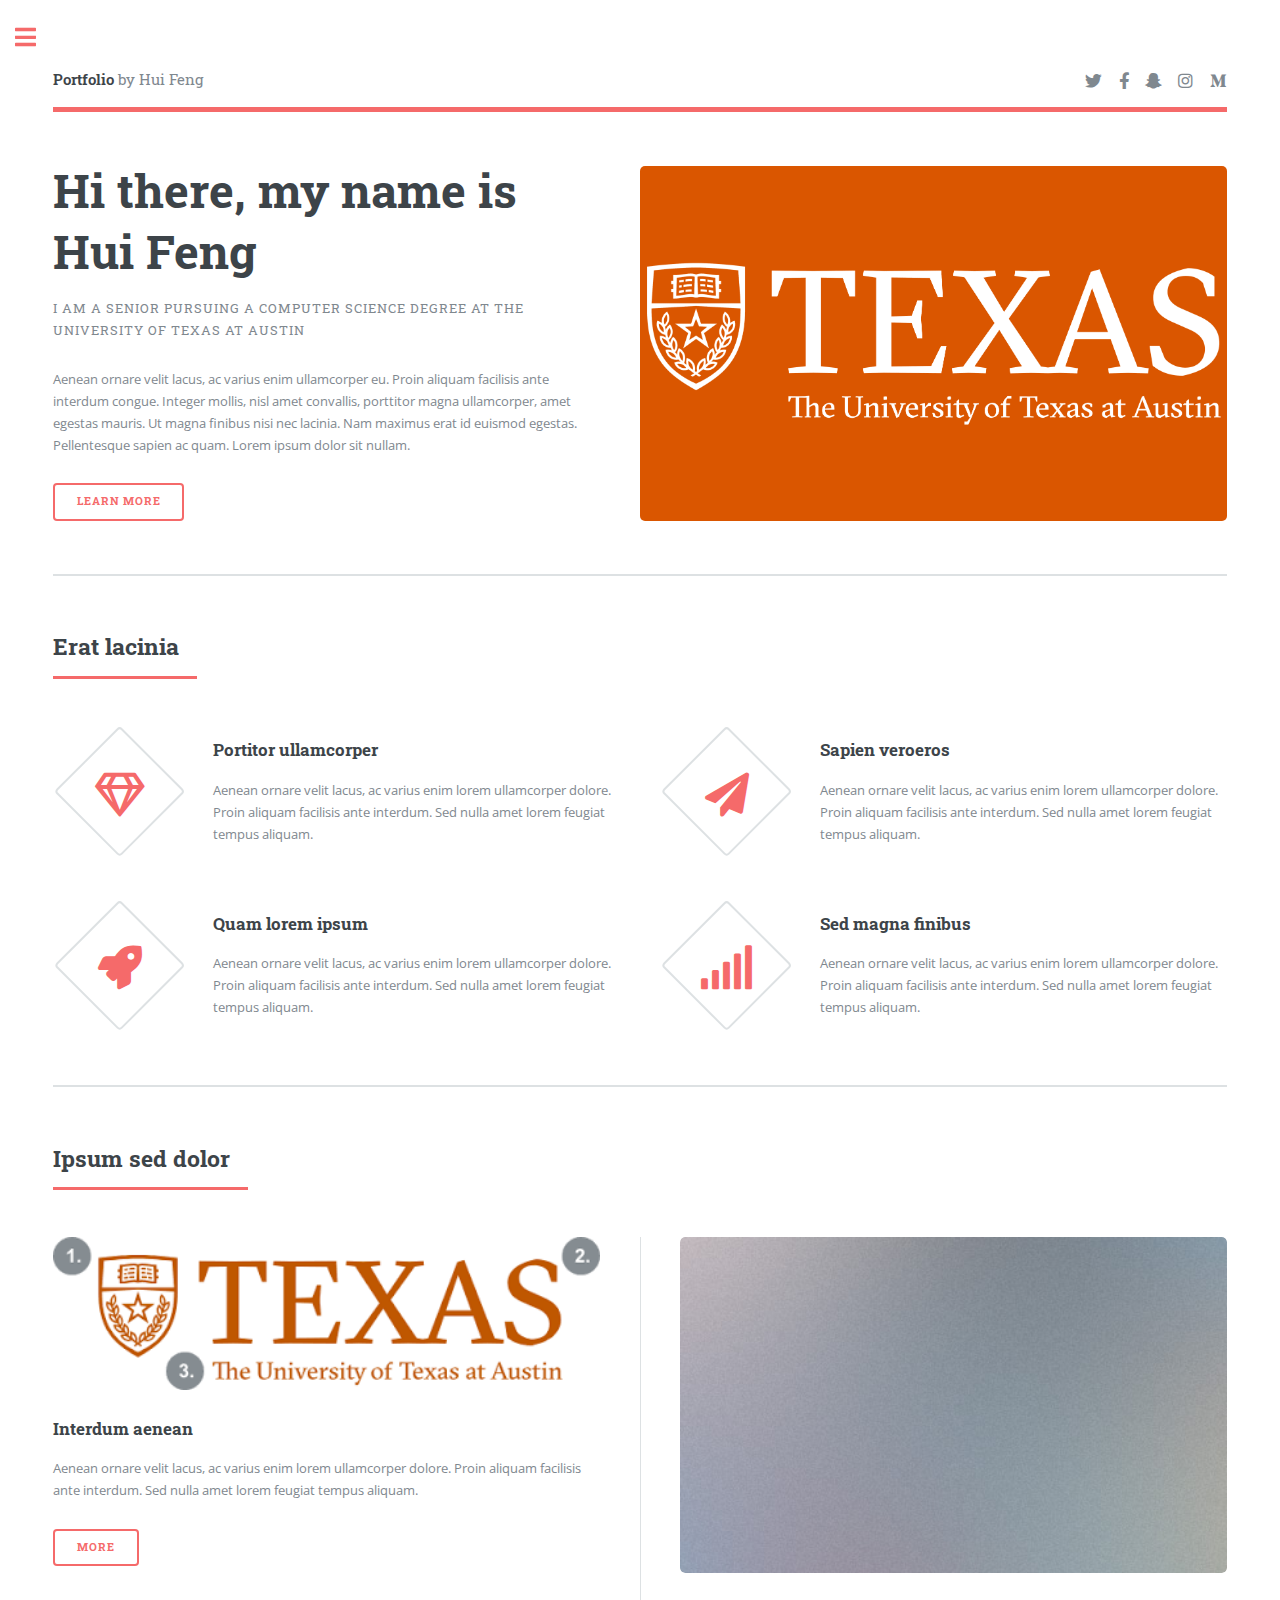
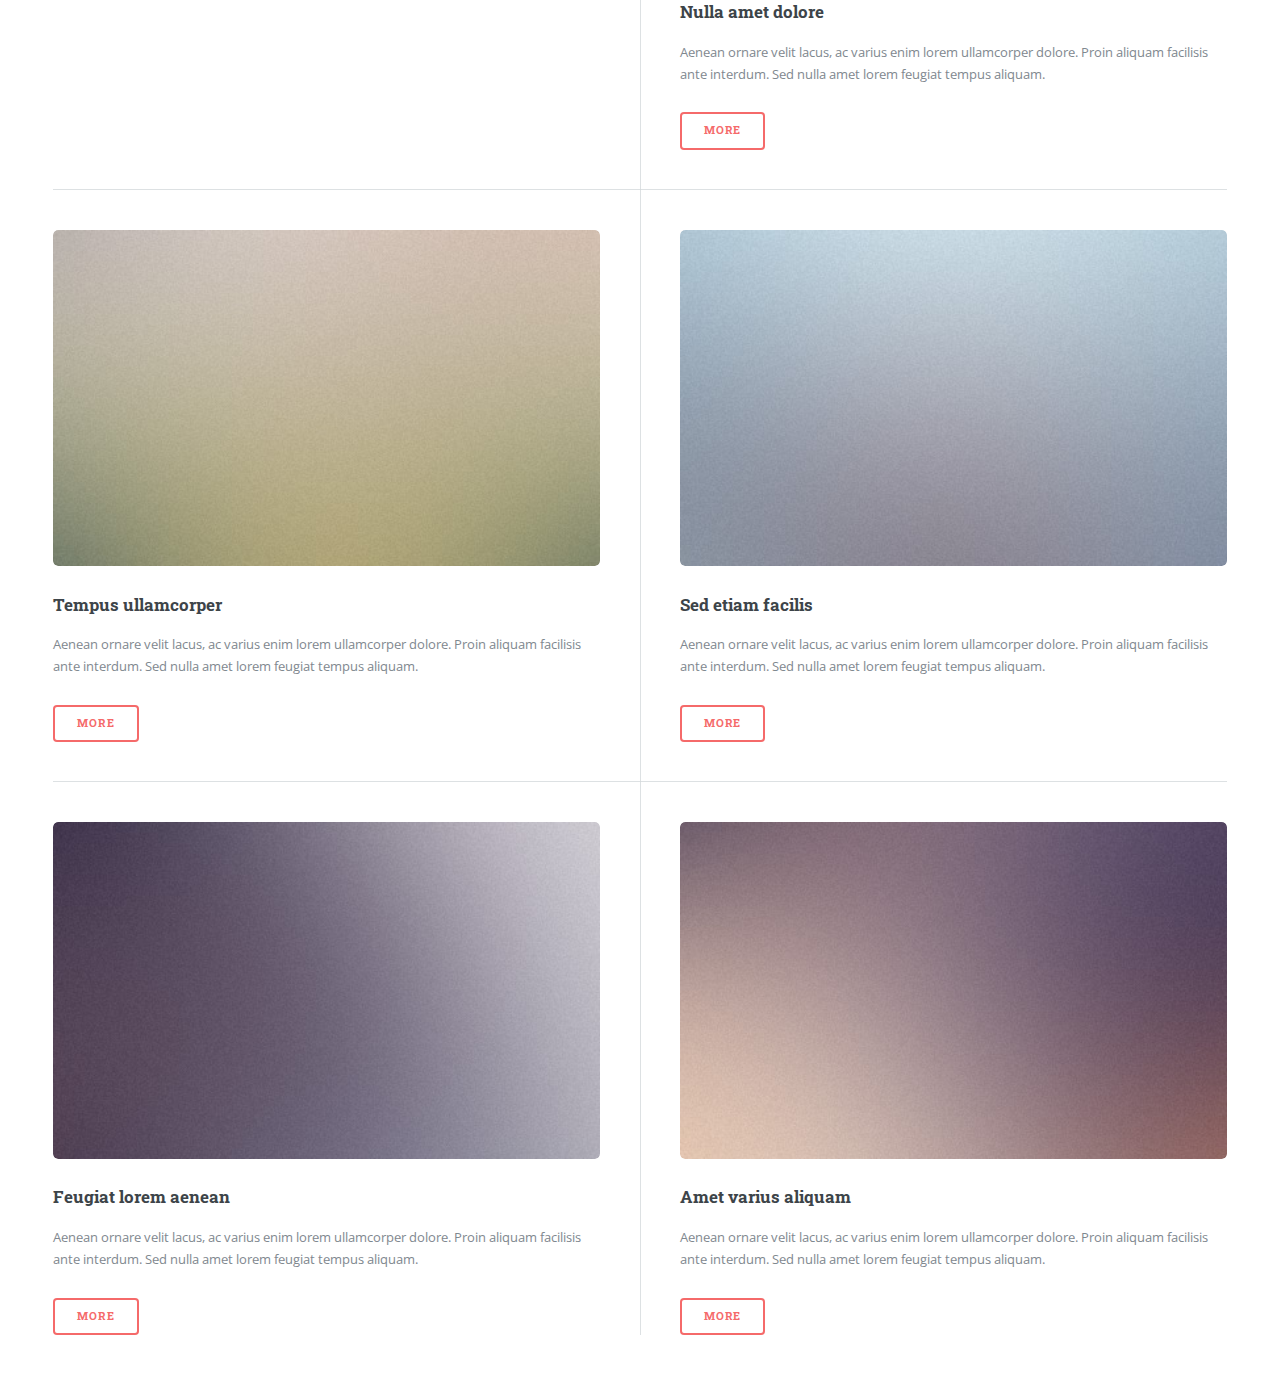
==== commit 643fe206: "a bit update" ====
--- a/docs/index.html
+++ b/docs/index.html
@@ -6,7 +6,7 @@
 -->
 <html>
 	<head>
-		<title>Editorial by HTML5 UP</title>
+		<title>Hui Feng</title>
 		<meta charset="utf-8" />
 		<meta name="viewport" content="width=device-width, initial-scale=1, user-scalable=no" />
 		<link rel="stylesheet" href="assets/css/main.css" />
@@ -22,7 +22,7 @@
 
 							<!-- Header -->
 								<header id="header">
-									<a href="index.html" class="logo"><strong>Editorial</strong> by HTML5 UP</a>
+									<a href="index.html" class="logo"><strong>Portfolio</strong> by Hui Feng</a>
 									<ul class="icons">
 										<li><a href="#" class="icon brands fa-twitter"><span class="label">Twitter</span></a></li>
 										<li><a href="#" class="icon brands fa-facebook-f"><span class="label">Facebook</span></a></li>
@@ -36,9 +36,9 @@
 								<section id="banner">
 									<div class="content">
 										<header>
-											<h1>Hi, I’m Editorial<br />
-											by HTML5 UP</h1>
-											<p>A free and fully responsive site template</p>
+											<h1>Hi there, my name is Hui Feng<br />
+											</h1>
+											<p>I am a senior pursuing a computer science degree at The University Of Texas At Austin</p>
 										</header>
 										<p>Aenean ornare velit lacus, ac varius enim ullamcorper eu. Proin aliquam facilisis ante interdum congue. Integer mollis, nisl amet convallis, porttitor magna ullamcorper, amet egestas mauris. Ut magna finibus nisi nec lacinia. Nam maximus erat id euismod egestas. Pellentesque sapien ac quam. Lorem ipsum dolor sit nullam.</p>
 										<ul class="actions">
@@ -46,7 +46,7 @@
 										</ul>
 									</div>
 									<span class="image object">
-										<img src="images/pic10.jpg" alt="" />
+										<img src="images/pic01.png" alt="" />
 									</span>
 								</section>
 
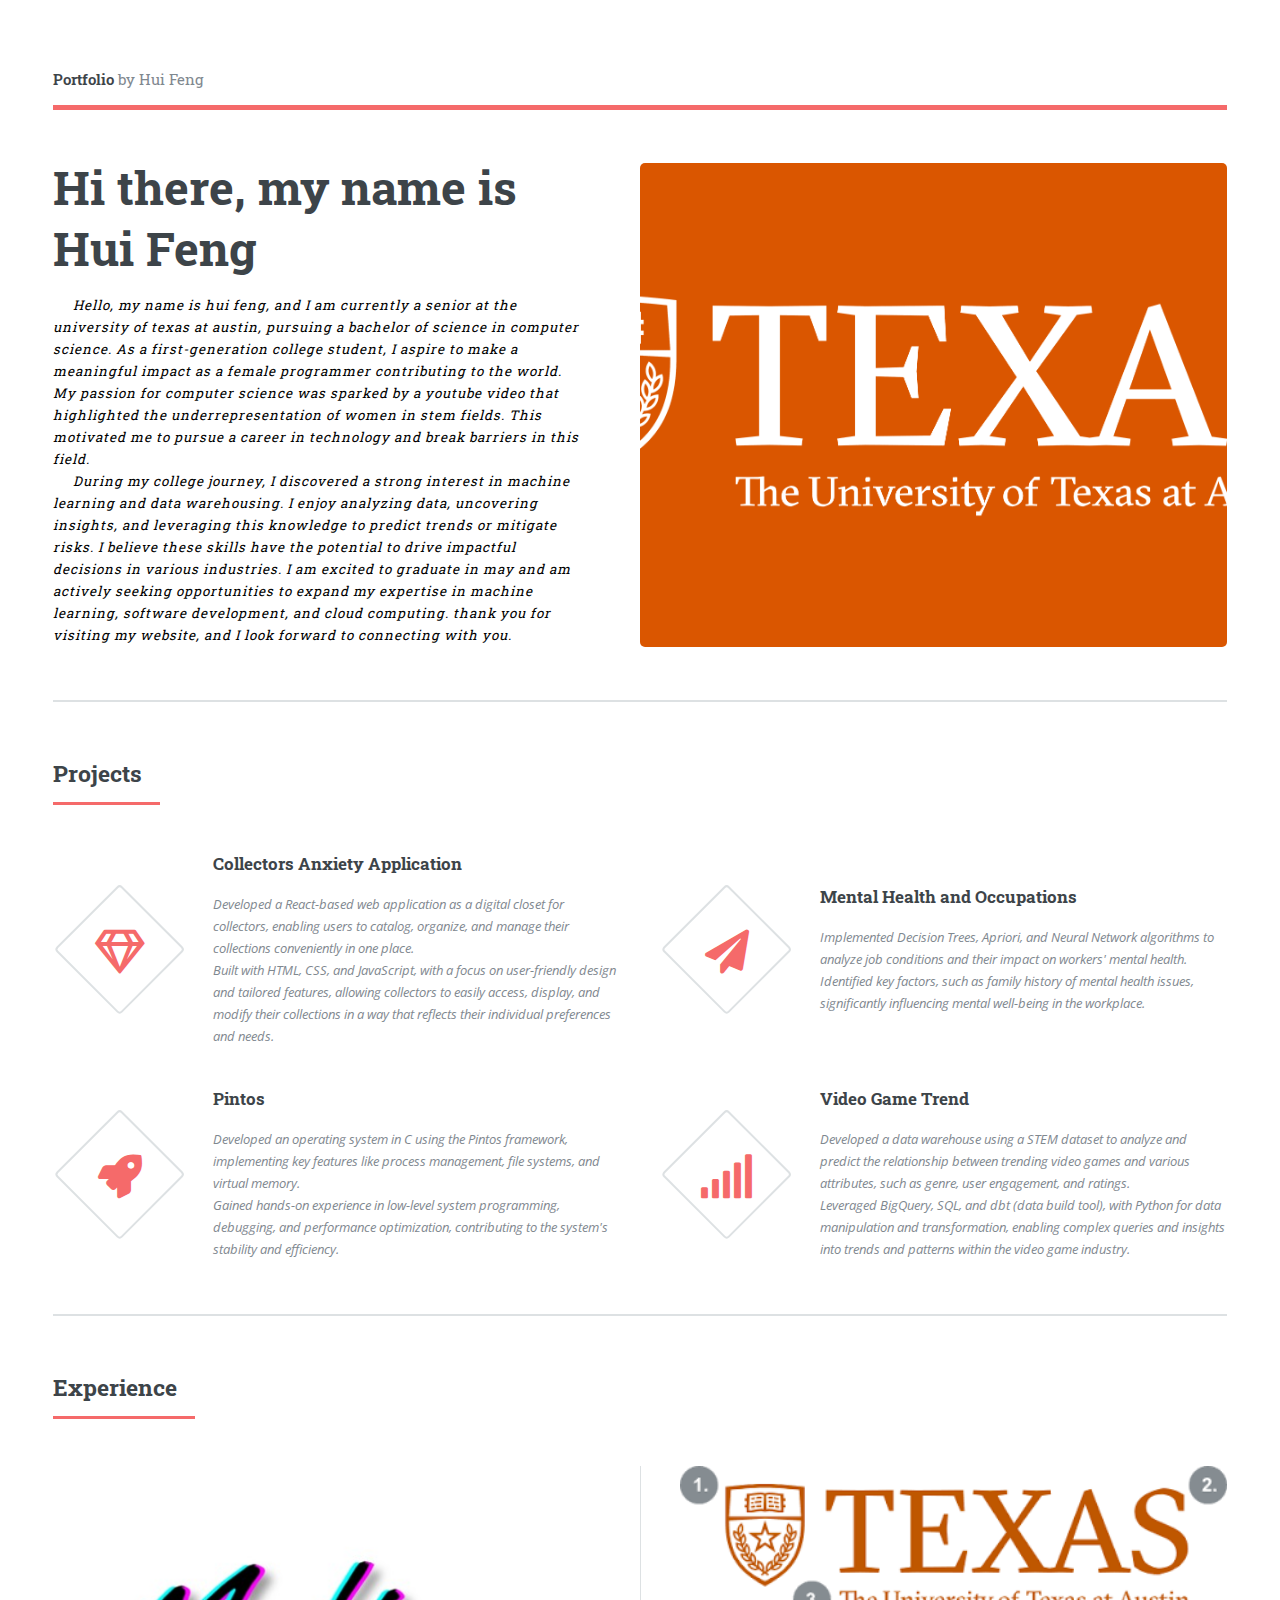
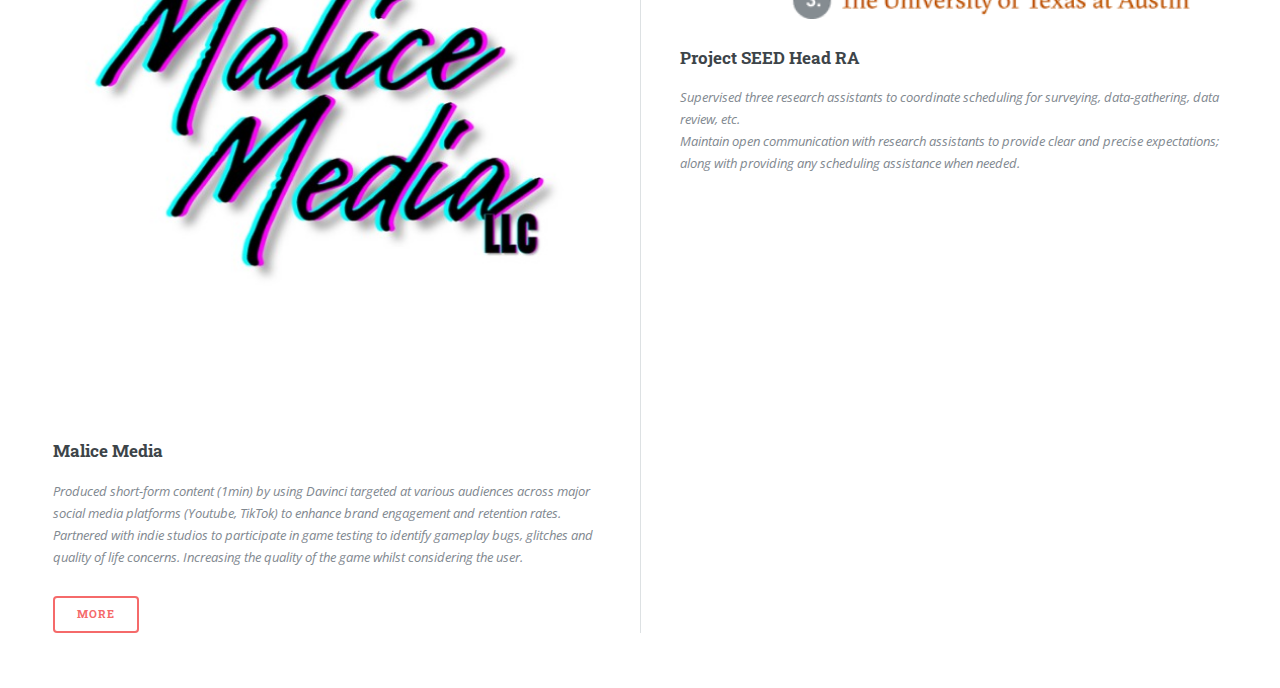
==== commit 3fb4c1db: "finished" ====
--- a/docs/index.html
+++ b/docs/index.html
@@ -23,13 +23,7 @@
 							<!-- Header -->
 								<header id="header">
 									<a href="index.html" class="logo"><strong>Portfolio</strong> by Hui Feng</a>
-									<ul class="icons">
-										<li><a href="#" class="icon brands fa-twitter"><span class="label">Twitter</span></a></li>
-										<li><a href="#" class="icon brands fa-facebook-f"><span class="label">Facebook</span></a></li>
-										<li><a href="#" class="icon brands fa-snapchat-ghost"><span class="label">Snapchat</span></a></li>
-										<li><a href="#" class="icon brands fa-instagram"><span class="label">Instagram</span></a></li>
-										<li><a href="#" class="icon brands fa-medium-m"><span class="label">Medium</span></a></li>
-									</ul>
+								
 								</header>
 
 							<!-- Banner -->
@@ -38,12 +32,19 @@
 										<header>
 											<h1>Hi there, my name is Hui Feng<br />
 											</h1>
-											<p>I am a senior pursuing a computer science degree at The University Of Texas At Austin</p>
+											<p style="text-transform: lowercase; color: black;   ">
+												<span style="text-transform: none; margin-left: 20px; color:black;">Hello</span>, my name is hui feng, and <span style="text-transform: none;">I</span> am currently a senior at the university of texas at austin, pursuing a bachelor of science in computer science.
+			
+												<span style="text-transform: none;">As</span> a first-generation college student, <span style="text-transform: none;">I</span> aspire to make a meaningful impact as a female programmer contributing to the world. <span style="text-transform: none;">My</span>  passion for computer science was sparked by a youtube video that highlighted the underrepresentation of women in stem fields. <span style="text-transform: none;">This</span> motivated me to pursue a career in technology and break barriers in this field.
+												<br>
+												<span style="text-transform: none; margin-left: 20px;">During</span> my college journey, <span style="text-transform: none;">I</span> discovered a strong interest in machine learning and data warehousing. <span style="text-transform: none;">I</span> enjoy analyzing data, uncovering insights, and leveraging this knowledge to predict trends or mitigate risks. <span style="text-transform: none;">I</span> believe these skills have the potential to drive impactful decisions in various industries.
+												
+												<span style="text-transform: none; ">I</span> am excited to graduate in may and am actively seeking opportunities to expand my expertise in machine learning, software development, and cloud computing. thank you for visiting my website, and <span style="text-transform: none;">I</span> look forward to connecting with you.
+											</p>
+											
 										</header>
-										<p>Aenean ornare velit lacus, ac varius enim ullamcorper eu. Proin aliquam facilisis ante interdum congue. Integer mollis, nisl amet convallis, porttitor magna ullamcorper, amet egestas mauris. Ut magna finibus nisi nec lacinia. Nam maximus erat id euismod egestas. Pellentesque sapien ac quam. Lorem ipsum dolor sit nullam.</p>
-										<ul class="actions">
-											<li><a href="#" class="button big">Learn More</a></li>
-										</ul>
+										<p></p>
+										
 									</div>
 									<span class="image object">
 										<img src="images/pic01.png" alt="" />
@@ -53,35 +54,47 @@
 							<!-- Section -->
 								<section>
 									<header class="major">
-										<h2>Erat lacinia</h2>
+										<h2>Projects</h2>
 									</header>
 									<div class="features">
 										<article>
 											<span class="icon fa-gem"></span>
 											<div class="content">
-												<h3>Portitor ullamcorper</h3>
-												<p>Aenean ornare velit lacus, ac varius enim lorem ullamcorper dolore. Proin aliquam facilisis ante interdum. Sed nulla amet lorem feugiat tempus aliquam.</p>
-											</div>
+												<h3>Collectors Anxiety Application</h3>
+												<p>Developed a React-based web application as a digital closet for collectors, enabling users to catalog, organize, and manage their collections conveniently in one place.
+													<br>
+													Built with HTML, CSS, and JavaScript, with a focus on user-friendly design and tailored features, allowing collectors to easily access, display, and modify their collections in a way that reflects their individual preferences and needs.
+												</p>
 										</article>
 										<article>
 											<span class="icon solid fa-paper-plane"></span>
 											<div class="content">
-												<h3>Sapien veroeros</h3>
-												<p>Aenean ornare velit lacus, ac varius enim lorem ullamcorper dolore. Proin aliquam facilisis ante interdum. Sed nulla amet lorem feugiat tempus aliquam.</p>
+												<h3>Mental Health and Occupations</h3>
+												<p>Implemented Decision Trees, Apriori, and Neural Network algorithms to analyze job conditions and their impact on workers' mental health.
+													<br>
+													Identified key factors, such as family history of mental health issues, significantly influencing mental well-being in the workplace.
+												</p>
 											</div>
 										</article>
 										<article>
 											<span class="icon solid fa-rocket"></span>
 											<div class="content">
-												<h3>Quam lorem ipsum</h3>
-												<p>Aenean ornare velit lacus, ac varius enim lorem ullamcorper dolore. Proin aliquam facilisis ante interdum. Sed nulla amet lorem feugiat tempus aliquam.</p>
+												<h3>Pintos</h3>
+												<p>
+													Developed an operating system in C using the Pintos framework, implementing key features like process management, file systems, and virtual memory.
+													<br>
+													Gained hands-on experience in low-level system programming, debugging, and performance optimization, contributing to the system's stability and efficiency.
+												</p>
 											</div>
 										</article>
 										<article>
 											<span class="icon solid fa-signal"></span>
 											<div class="content">
-												<h3>Sed magna finibus</h3>
-												<p>Aenean ornare velit lacus, ac varius enim lorem ullamcorper dolore. Proin aliquam facilisis ante interdum. Sed nulla amet lorem feugiat tempus aliquam.</p>
+												<h3>Video Game Trend</h3>
+												<p>Developed a data warehouse using a STEM dataset to analyze and predict the relationship between trending video games and various attributes, such as genre, user engagement, and ratings.
+													<br>
+													Leveraged BigQuery, SQL, and dbt (data build tool), with Python for data manipulation and transformation, enabling complex queries and insights into trends and patterns within the video game industry.
+												</p>
 											</div>
 										</article>
 									</div>
@@ -90,157 +103,39 @@
 							<!-- Section -->
 								<section>
 									<header class="major">
-										<h2>Ipsum sed dolor</h2>
+										<h2>Experience</h2>
 									</header>
 									<div class="posts">
 										<article>
-											<a href="#" class="image"><img src="images/pic01.jpg" alt="" /></a>
-											<h3>Interdum aenean</h3>
-											<p>Aenean ornare velit lacus, ac varius enim lorem ullamcorper dolore. Proin aliquam facilisis ante interdum. Sed nulla amet lorem feugiat tempus aliquam.</p>
+											<a href="#" class="image"><img src="images/img_2.jpg" alt="" /></a>
+											<h3>Malice Media</h3>
+											<p>
+												Produced short-form content (1min) by using Davinci targeted at various audiences across major social media platforms (Youtube, TikTok)  to enhance brand engagement and retention rates.
+												<br>
+												Partnered with indie studios to participate in game testing to identify gameplay bugs, glitches and quality of life concerns. Increasing the quality of the game whilst considering the user.
+											</p>
 											<ul class="actions">
 												<li><a href="#" class="button">More</a></li>
 											</ul>
 										</article>
 										<article>
-											<a href="#" class="image"><img src="images/pic02.jpg" alt="" /></a>
-											<h3>Nulla amet dolore</h3>
-											<p>Aenean ornare velit lacus, ac varius enim lorem ullamcorper dolore. Proin aliquam facilisis ante interdum. Sed nulla amet lorem feugiat tempus aliquam.</p>
-											<ul class="actions">
-												<li><a href="#" class="button">More</a></li>
-											</ul>
+											<a href="#" class="image"><img src="images/pic01.jpg" alt="" /></a>
+											<h3>Project SEED Head RA</h3>
+											<p> Supervised three research assistants to coordinate scheduling for surveying, data-gathering, data review, etc.
+												<br>
+												Maintain open communication with research assistants to provide clear and precise expectations; along with providing any scheduling assistance when needed.
+											</p>
+											
 										</article>
-										<article>
-											<a href="#" class="image"><img src="images/pic03.jpg" alt="" /></a>
-											<h3>Tempus ullamcorper</h3>
-											<p>Aenean ornare velit lacus, ac varius enim lorem ullamcorper dolore. Proin aliquam facilisis ante interdum. Sed nulla amet lorem feugiat tempus aliquam.</p>
-											<ul class="actions">
-												<li><a href="#" class="button">More</a></li>
-											</ul>
-										</article>
-										<article>
-											<a href="#" class="image"><img src="images/pic04.jpg" alt="" /></a>
-											<h3>Sed etiam facilis</h3>
-											<p>Aenean ornare velit lacus, ac varius enim lorem ullamcorper dolore. Proin aliquam facilisis ante interdum. Sed nulla amet lorem feugiat tempus aliquam.</p>
-											<ul class="actions">
-												<li><a href="#" class="button">More</a></li>
-											</ul>
-										</article>
-										<article>
-											<a href="#" class="image"><img src="images/pic05.jpg" alt="" /></a>
-											<h3>Feugiat lorem aenean</h3>
-											<p>Aenean ornare velit lacus, ac varius enim lorem ullamcorper dolore. Proin aliquam facilisis ante interdum. Sed nulla amet lorem feugiat tempus aliquam.</p>
-											<ul class="actions">
-												<li><a href="#" class="button">More</a></li>
-											</ul>
-										</article>
-										<article>
-											<a href="#" class="image"><img src="images/pic06.jpg" alt="" /></a>
-											<h3>Amet varius aliquam</h3>
-											<p>Aenean ornare velit lacus, ac varius enim lorem ullamcorper dolore. Proin aliquam facilisis ante interdum. Sed nulla amet lorem feugiat tempus aliquam.</p>
-											<ul class="actions">
-												<li><a href="#" class="button">More</a></li>
-											</ul>
-										</article>
+										
+										
 									</div>
 								</section>
 
 						</div>
 					</div>
 
-				<!-- Sidebar -->
-					<div id="sidebar">
-						<div class="inner">
-
-							<!-- Search -->
-								<section id="search" class="alt">
-									<form method="post" action="#">
-										<input type="text" name="query" id="query" placeholder="Search" />
-									</form>
-								</section>
-
-							<!-- Menu -->
-								<nav id="menu">
-									<header class="major">
-										<h2>Menu</h2>
-									</header>
-									<ul>
-										<li><a href="index.html">Homepage</a></li>
-										<li><a href="generic.html">Generic</a></li>
-										<li><a href="elements.html">Elements</a></li>
-										<li>
-											<span class="opener">Submenu</span>
-											<ul>
-												<li><a href="#">Lorem Dolor</a></li>
-												<li><a href="#">Ipsum Adipiscing</a></li>
-												<li><a href="#">Tempus Magna</a></li>
-												<li><a href="#">Feugiat Veroeros</a></li>
-											</ul>
-										</li>
-										<li><a href="#">Etiam Dolore</a></li>
-										<li><a href="#">Adipiscing</a></li>
-										<li>
-											<span class="opener">Another Submenu</span>
-											<ul>
-												<li><a href="#">Lorem Dolor</a></li>
-												<li><a href="#">Ipsum Adipiscing</a></li>
-												<li><a href="#">Tempus Magna</a></li>
-												<li><a href="#">Feugiat Veroeros</a></li>
-											</ul>
-										</li>
-										<li><a href="#">Maximus Erat</a></li>
-										<li><a href="#">Sapien Mauris</a></li>
-										<li><a href="#">Amet Lacinia</a></li>
-									</ul>
-								</nav>
-
-							<!-- Section -->
-								<section>
-									<header class="major">
-										<h2>Ante interdum</h2>
-									</header>
-									<div class="mini-posts">
-										<article>
-											<a href="#" class="image"><img src="images/pic07.jpg" alt="" /></a>
-											<p>Aenean ornare velit lacus, ac varius enim lorem ullamcorper dolore aliquam.</p>
-										</article>
-										<article>
-											<a href="#" class="image"><img src="images/pic08.jpg" alt="" /></a>
-											<p>Aenean ornare velit lacus, ac varius enim lorem ullamcorper dolore aliquam.</p>
-										</article>
-										<article>
-											<a href="#" class="image"><img src="images/pic09.jpg" alt="" /></a>
-											<p>Aenean ornare velit lacus, ac varius enim lorem ullamcorper dolore aliquam.</p>
-										</article>
-									</div>
-									<ul class="actions">
-										<li><a href="#" class="button">More</a></li>
-									</ul>
-								</section>
-
-							<!-- Section -->
-								<section>
-									<header class="major">
-										<h2>Get in touch</h2>
-									</header>
-									<p>Sed varius enim lorem ullamcorper dolore aliquam aenean ornare velit lacus, ac varius enim lorem ullamcorper dolore. Proin sed aliquam facilisis ante interdum. Sed nulla amet lorem feugiat tempus aliquam.</p>
-									<ul class="contact">
-										<li class="icon solid fa-envelope"><a href="#">information@untitled.tld</a></li>
-										<li class="icon solid fa-phone">(000) 000-0000</li>
-										<li class="icon solid fa-home">1234 Somewhere Road #8254<br />
-										Nashville, TN 00000-0000</li>
-									</ul>
-								</section>
-
-							<!-- Footer -->
-								<footer id="footer">
-									<p class="copyright">&copy; Untitled. All rights reserved. Demo Images: <a href="https://unsplash.com">Unsplash</a>. Design: <a href="https://html5up.net">HTML5 UP</a>.</p>
-								</footer>
-
-						</div>
-					</div>
-
-			</div>
-
+				
 		<!-- Scripts -->
 			<script src="assets/js/jquery.min.js"></script>
 			<script src="assets/js/browser.min.js"></script>
--- a/docs/assets/css/main.css
+++ b/docs/assets/css/main.css
@@ -1,9 +1,9 @@
 @import url(fontawesome-all.min.css);
 @import url("https://fonts.googleapis.com/css?family=Open+Sans:400,600,400italic,600italic|Roboto+Slab:400,700");
-/*
-	Editorial by HTML5 UP
-	html5up.net | @ajlkn
-	Free for personal and commercial use under the CCA 3.0 license (html5up.net/license)
+/*
+	Editorial by HTML5 UP
+	html5up.net | @ajlkn
+	Free for personal and commercial use under the CCA 3.0 license (html5up.net/license)
 */
 html, body, div, span, applet, object,
 iframe, h1, h2, h3, h4, h5, h6, p, blockquote,
@@ -128,7 +128,9 @@
   font-style: italic; }
 
 p {
-  margin: 0 0 2em 0; }
+  margin: 0 0 2em 0; 
+  font-style: italic;
+}
 
 h1, h2, h3, h4, h5, h6 {
   color: #3d4449;
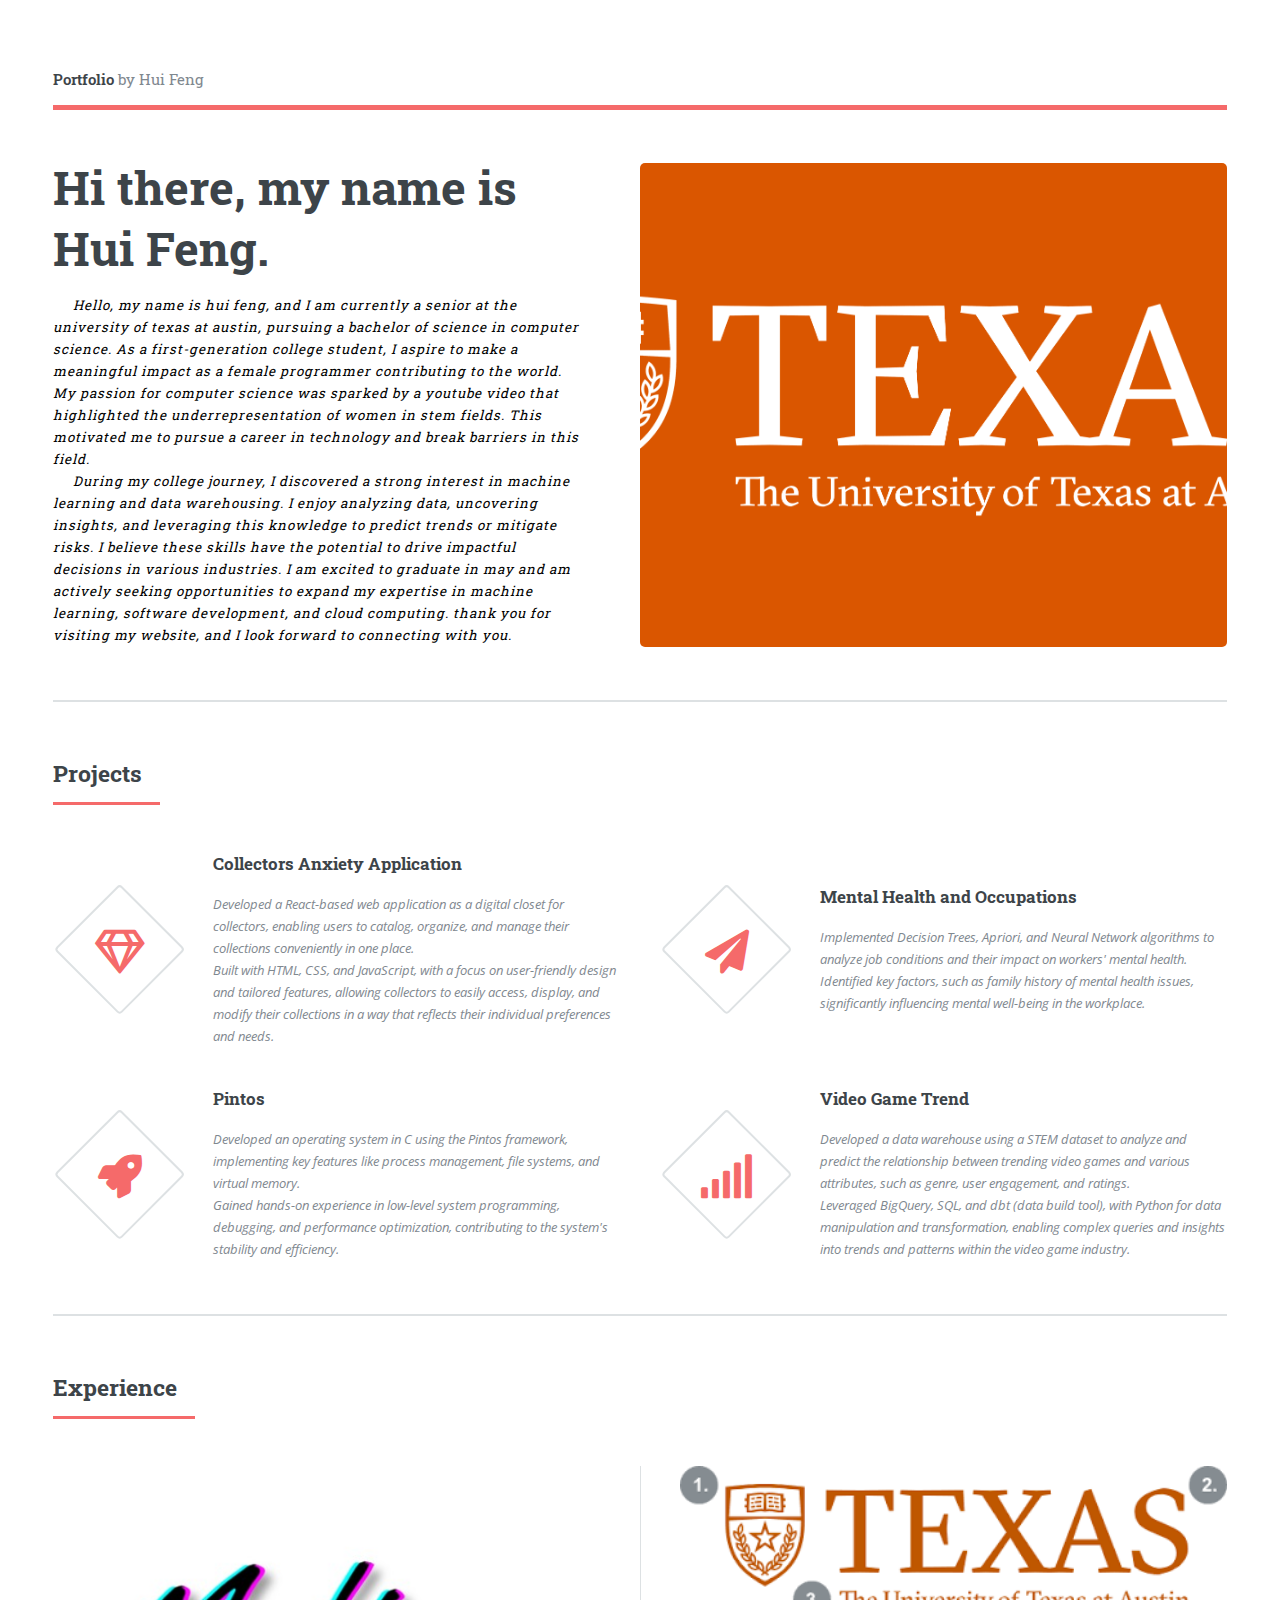
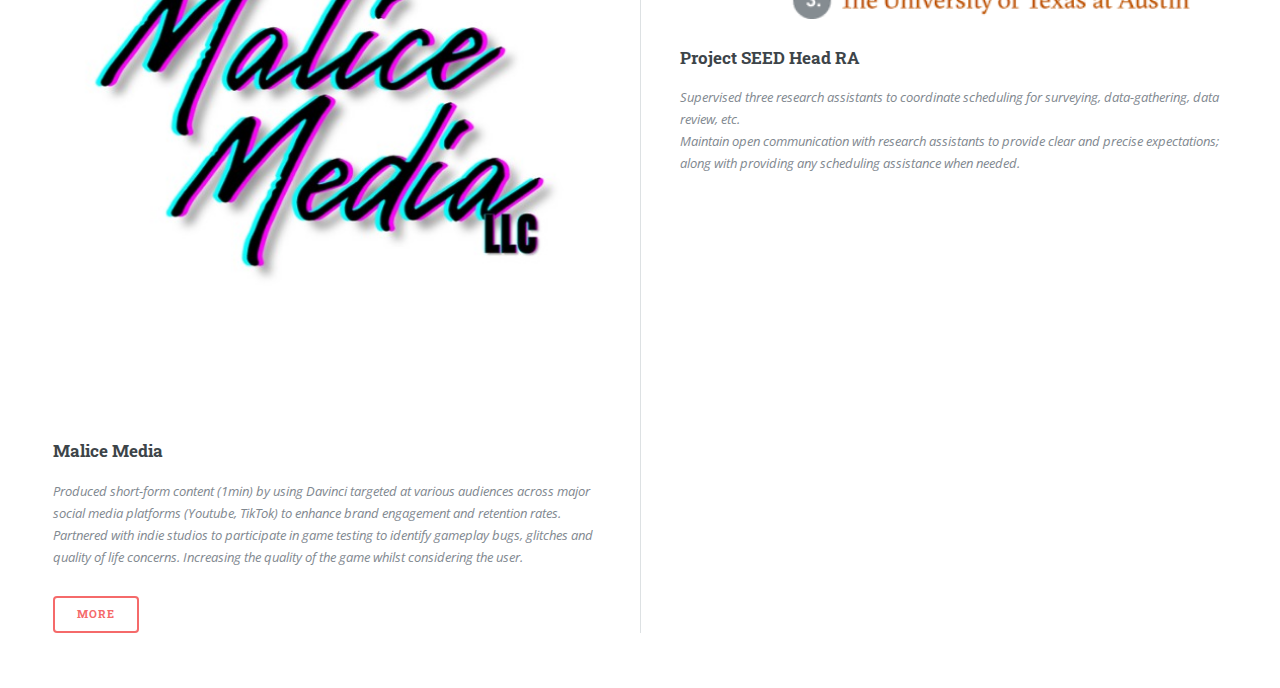
==== commit a3c0eac3: "add period" ====
--- a/docs/index.html
+++ b/docs/index.html
@@ -30,7 +30,7 @@
 								<section id="banner">
 									<div class="content">
 										<header>
-											<h1>Hi there, my name is Hui Feng<br />
+											<h1>Hi there, my name is Hui Feng.<br />
 											</h1>
 											<p style="text-transform: lowercase; color: black;   ">
 												<span style="text-transform: none; margin-left: 20px; color:black;">Hello</span>, my name is hui feng, and <span style="text-transform: none;">I</span> am currently a senior at the university of texas at austin, pursuing a bachelor of science in computer science.
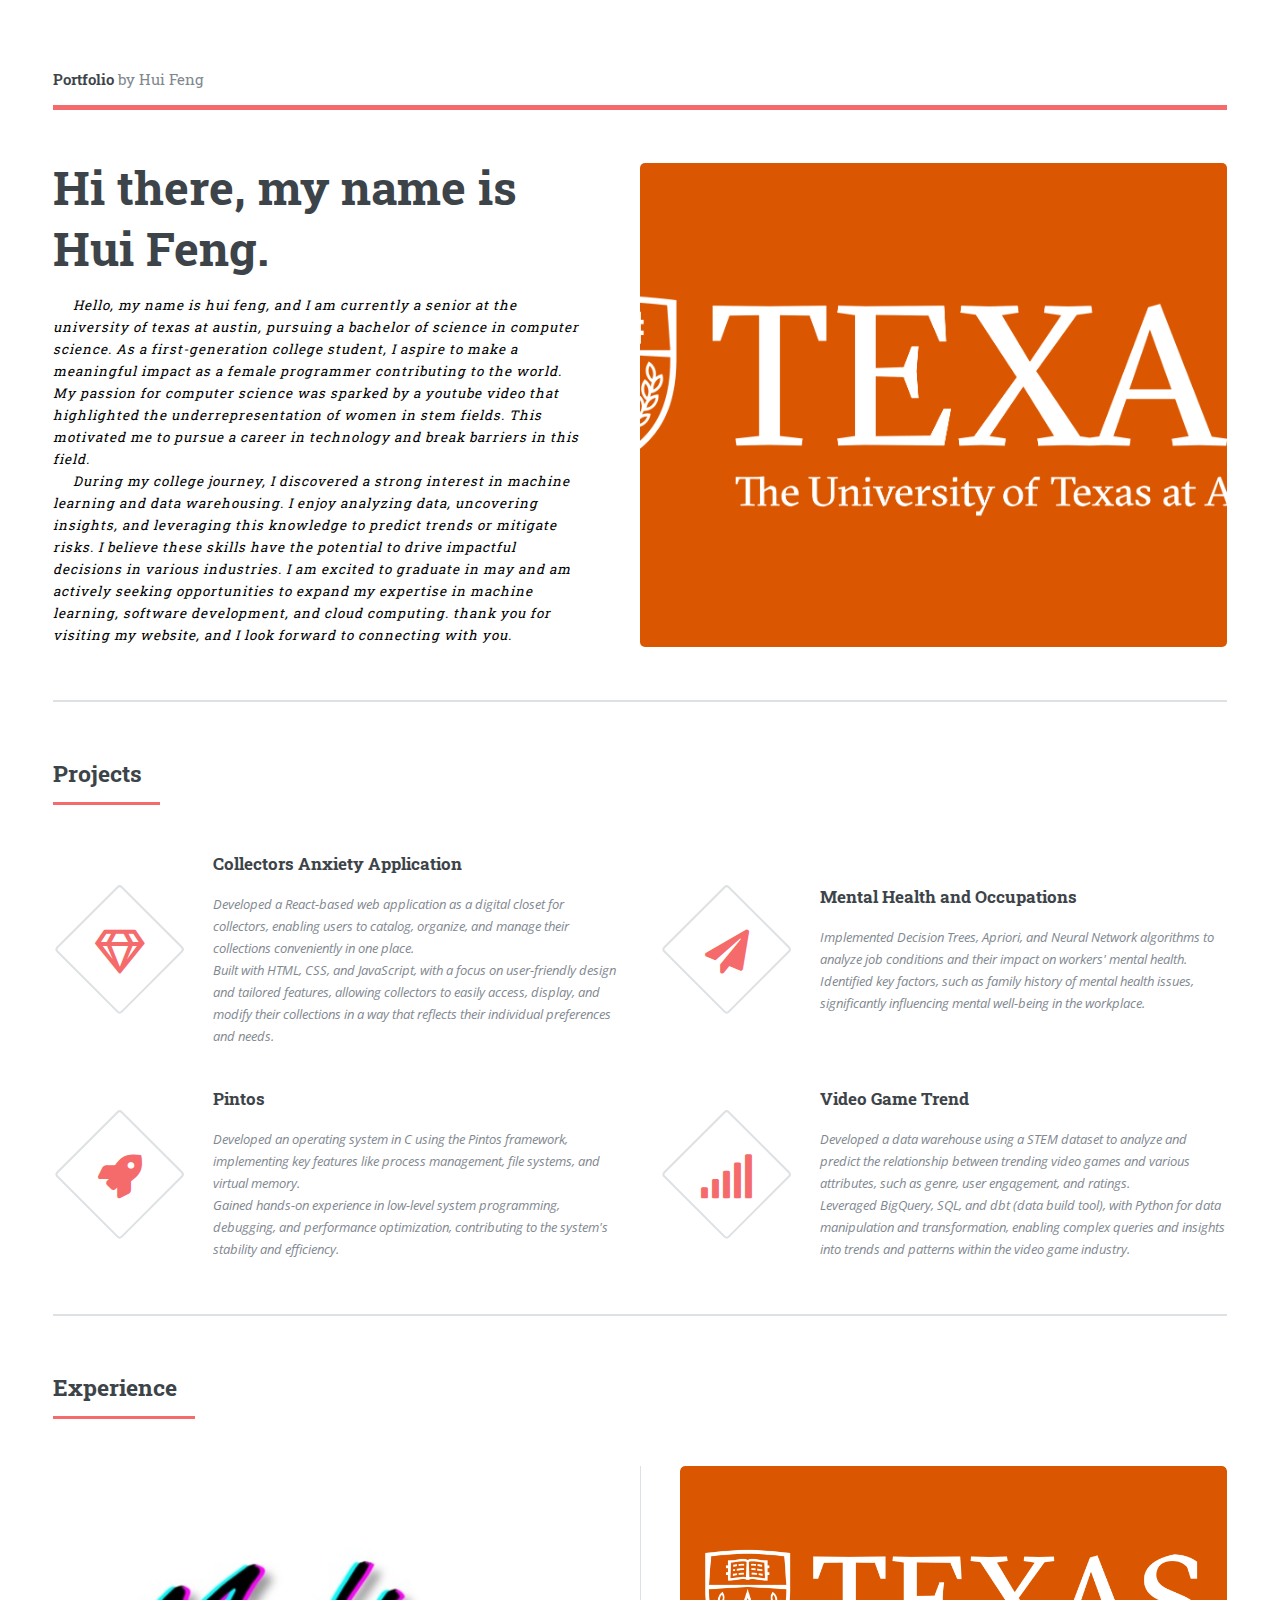
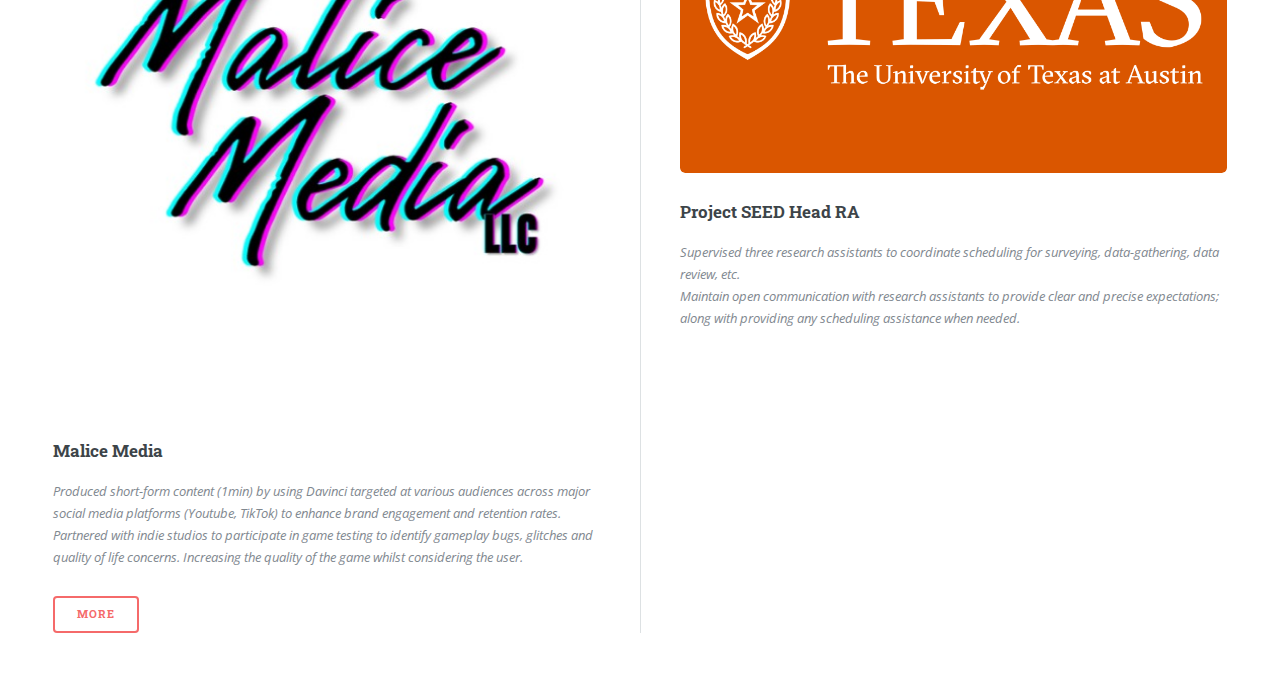
==== commit 8159b291: "final" ====
--- a/docs/index.html
+++ b/docs/index.html
@@ -119,7 +119,7 @@
 											</ul>
 										</article>
 										<article>
-											<a href="#" class="image"><img src="images/pic01.jpg" alt="" /></a>
+											<a href="#" class="image"><img src="images/pic01.png" alt="" /></a>
 											<h3>Project SEED Head RA</h3>
 											<p> Supervised three research assistants to coordinate scheduling for surveying, data-gathering, data review, etc.
 												<br>
